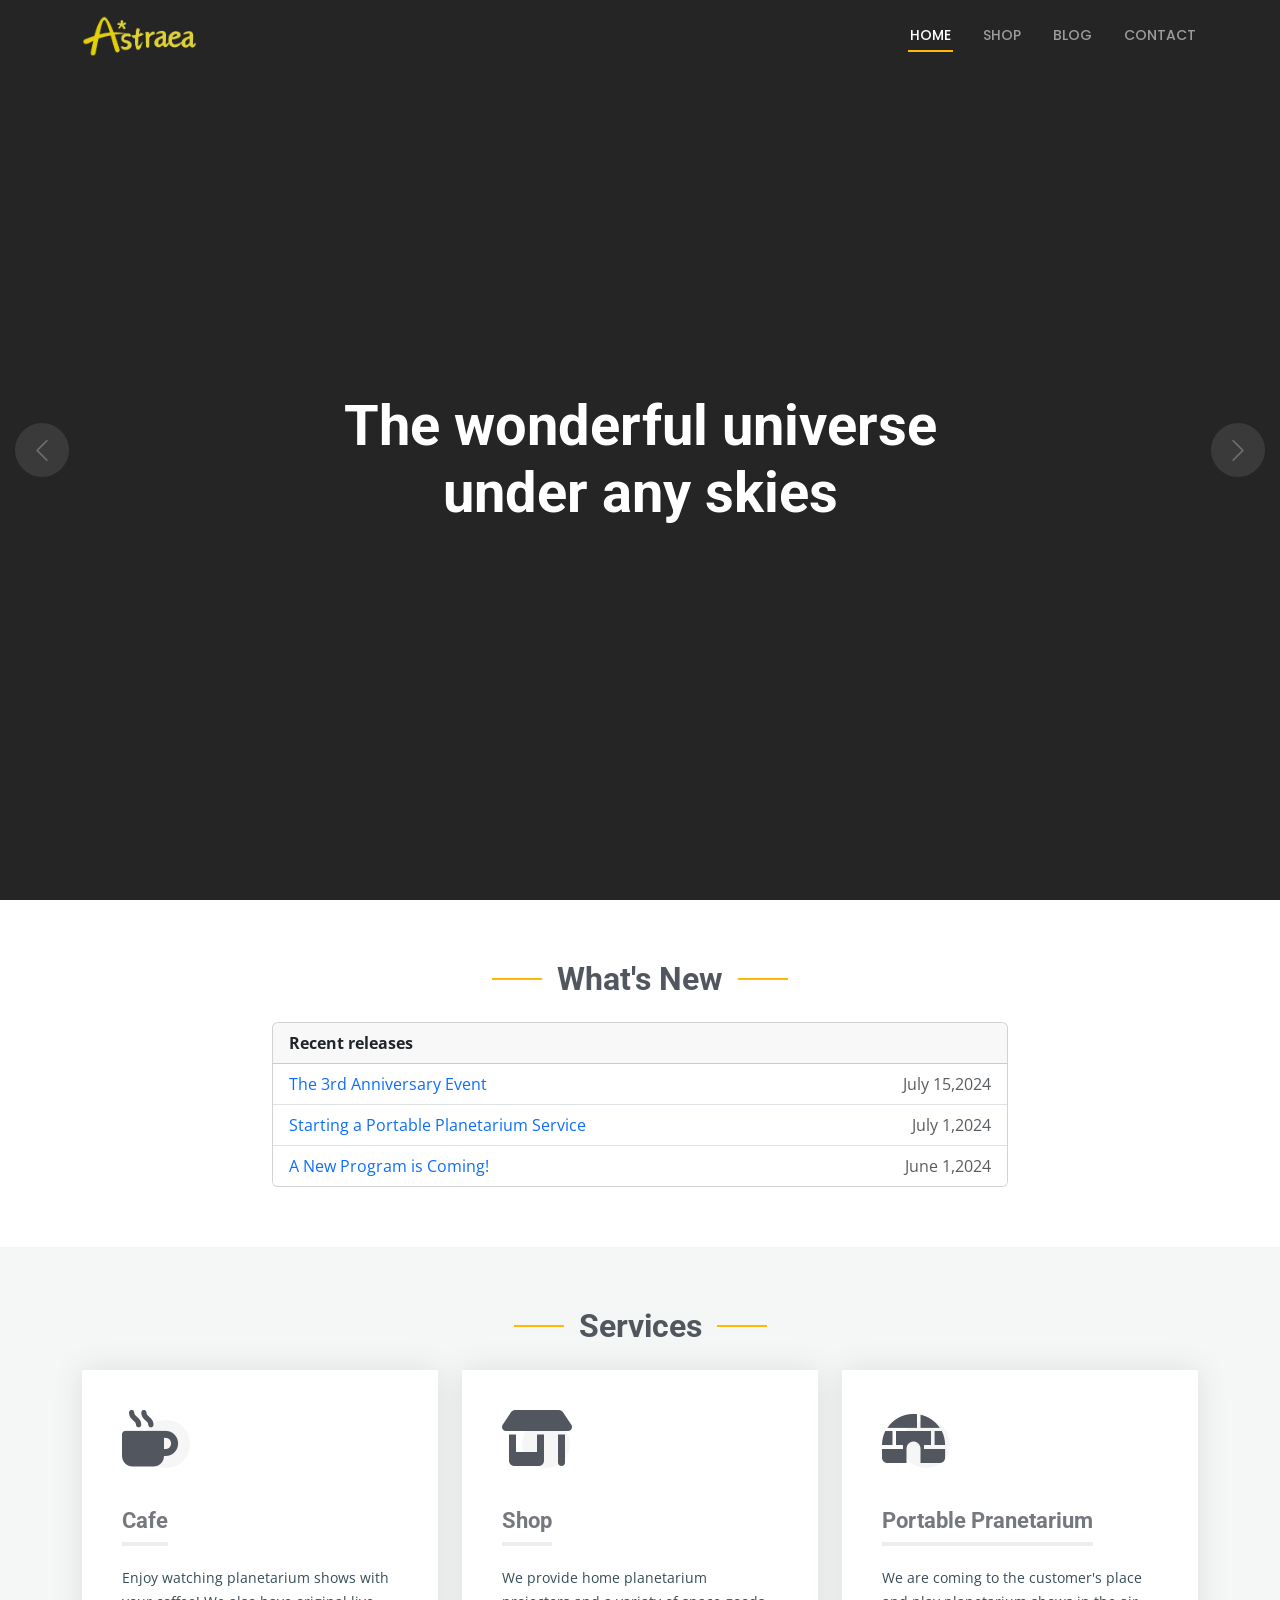
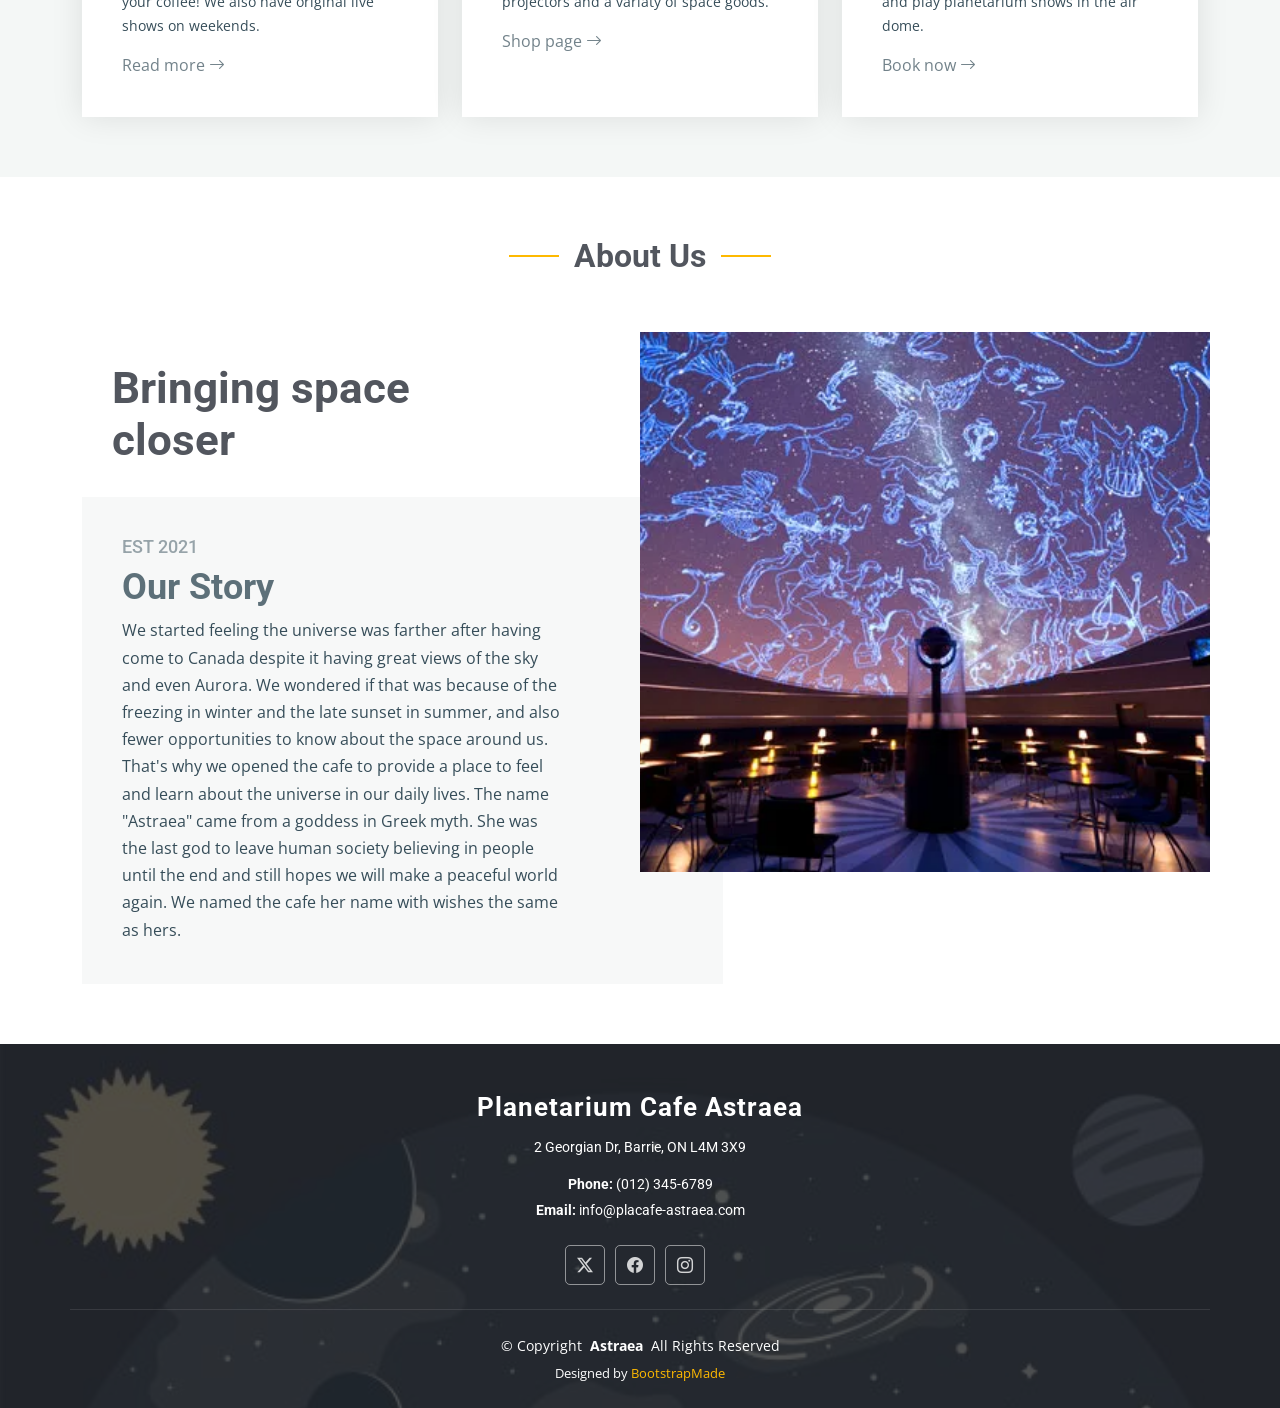
==== index.html @ d9f47e99 "changed file structure for blog details" ====
<!DOCTYPE html>
<html lang="en">

<head>
  <meta charset="utf-8">
  <meta content="width=device-width, initial-scale=1.0" name="viewport">
  <title>Index - UpConstruction Bootstrap Template</title>
  <meta content="Demo home page for Planetarium Cafe Astraea" name="description">
  <meta name="robots" content="noindex, nofollow">

  <!-- Favicons -->
  <link href="assets/img/favicon.png" rel="icon">
  <link href="assets/img/apple-touch-icon.png" rel="apple-touch-icon">

  <!-- Fonts -->
  <link href="https://fonts.googleapis.com" rel="preconnect">
  <link href="https://fonts.gstatic.com" rel="preconnect" crossorigin>
  <link
    href="https://fonts.googleapis.com/css2?family=Roboto:ital,wght@0,100;0,300;0,400;0,500;0,700;0,900;1,100;1,300;1,400;1,500;1,700;1,900&family=Open+Sans:ital,wght@0,300;0,400;0,500;0,600;0,700;0,800;1,300;1,400;1,500;1,600;1,700;1,800&family=Poppins:ital,wght@0,100;0,200;0,300;0,400;0,500;0,600;0,700;0,800;0,900;1,100;1,200;1,300;1,400;1,500;1,600;1,700;1,800;1,900&display=swap"
    rel="stylesheet">

  <!-- Vendor CSS Files -->
  <link href="assets/vendor/bootstrap/css/bootstrap.min.css" rel="stylesheet">
  <link href="assets/vendor/bootstrap-icons/bootstrap-icons.css" rel="stylesheet">
  <link href="assets/vendor/aos/aos.css" rel="stylesheet">
  <link href="assets/vendor/fontawesome-free/css/all.min.css" rel="stylesheet">
  <link href="assets/vendor/glightbox/css/glightbox.min.css" rel="stylesheet">
  <link href="assets/vendor/swiper/swiper-bundle.min.css" rel="stylesheet">

  <!-- Main CSS File -->
  <link href="assets/css/main.css" rel="stylesheet">

  <!-- =======================================================
  * Template Name: UpConstruction
  * Template URL: https://bootstrapmade.com/upconstruction-bootstrap-construction-website-template/
  * Updated: Jun 29 2024 with Bootstrap v5.3.3
  * Author: BootstrapMade.com
  * License: https://bootstrapmade.com/license/
  ======================================================== -->
</head>

<body class="index-page">

  <header id="header" class="header d-flex align-items-center fixed-top">
    <div class="container-fluid container-xl position-relative d-flex align-items-center justify-content-between">

      <a href="index.html" class="logo d-flex align-items-center">
        <img src="assets/img/logo-yellow.png" alt="logo">
      </a>

      <nav id="navmenu" class="navmenu">
        <ul>
          <li><a href="index.html" class="active">Home</a></li>
          <li><a href="shop.html">Shop</a></li>
          <li><a href="blog.html">Blog</a></li>
          <li><a href="contact.html">Contact</a></li>
        </ul>
        <i class="mobile-nav-toggle d-xl-none bi bi-list"></i>
      </nav>

    </div>
  </header>

  <main class="main">

    <!-- Hero Section -->
    <section id="hero" class="hero section dark-background">

      <div class="info d-flex align-items-center">
        <div class="container">
          <div class="row justify-content-center" data-aos="fade-up" data-aos-delay="100">
            <div class="col-lg-8 text-center">
              <h2>The wonderful universe under any skies</h2>
            </div>
          </div>
        </div>
      </div>

      <div id="hero-carousel" class="carousel slide" data-bs-ride="carousel" data-bs-interval="5000">

        <div class="carousel-item active">
          <video src="assets/img/hero-carousel/hero-aurora.mp4" autoplay muted loop>
        </div>

        <div class="carousel-item">
          <img src="assets/img/hero-carousel/hero-cafe.jpeg" alt="hero image cafe">
        </div>

        <div class="carousel-item">
          <img src="assets/img/hero-carousel/hero-food.jpg" alt="hero image food">
        </div>

        <a class="carousel-control-prev" href="#hero-carousel" role="button" data-bs-slide="prev">
          <span class="carousel-control-prev-icon bi bi-chevron-left" aria-hidden="true"></span>
        </a>

        <a class="carousel-control-next" href="#hero-carousel" role="button" data-bs-slide="next">
          <span class="carousel-control-next-icon bi bi-chevron-right" aria-hidden="true"></span>
        </a>

      </div>
    </section><!-- /Hero Section -->

    <!-- News Section -->
    <section class="news section">

      <!-- Section Title -->
      <div class="container section-title pb-3" data-aos="fade-up">
        <h2>What's New</h2>
      </div><!-- End Section Title -->

      <div class="container">
        <div class="row justify-content-center">
          <div class="col-lg-8" data-aos="fade-up" data-aos-delay="100">

            <div class="card">
              <div class="card-header fw-bold">
                Recent releases
              </div>
              <ul class="list-group list-group-flush">
                <li class="list-group-item d-flex justify-content-between"><a href="./blog/third-anniversary-event.html"
                    class="text-primary">The 3rd
                    Anniversary Event</a><span class="text-body-secondary">July 15,2024</span></li>
                <li class="list-group-item d-flex justify-content-between"><a href="#" class="text-primary">Starting a
                    Portable Planetarium Service</a><span class="text-body-secondary">July 1,2024</span>
                </li>
                <li class="list-group-item d-flex justify-content-between"><a href="#" class="text-primary">A New
                    Program is Coming!</a><span class="text-body-secondary">June 1,2024</span></li>
              </ul>
            </div>
          </div>
        </div>
      </div>
    </section><!-- /Constructions Section -->

    <!-- Services Section -->
    <section id="services" class="services section light-background">

      <!-- Section Title -->
      <div class="container section-title pb-3" data-aos="fade-up">
        <h2>Services</h2>
      </div><!-- End Section Title -->

      <div class="container">

        <div class="row gy-4">

          <div class="col-lg-4 col-md-6" data-aos="fade-up" data-aos-delay="100">
            <div class="service-item  position-relative">
              <div class="icon">
                <i class="fa-solid fa-mug-hot"></i>
              </div>
              <h3>Cafe</h3>
              <p>Enjoy watching planetarium shows with your coffee! We also have original live shows on weekends.</p>
              <a href="#" class="readmore stretched-link">Read more <i class="bi bi-arrow-right"></i></a>
            </div>
          </div><!-- End Service Item -->

          <div class="col-lg-4 col-md-6" data-aos="fade-up" data-aos-delay="200">
            <div class="service-item position-relative">
              <div class="icon">
                <i class="fa-solid fa-shop"></i>
              </div>
              <h3>Shop</h3>
              <p>We provide home planetarium projectors and a variaty of space goods.</p>
              <a href="shop.html" class="readmore stretched-link">Shop page <i class="bi bi-arrow-right"></i></a>
            </div>
          </div><!-- End Service Item -->

          <div class="col-lg-4 col-md-6" data-aos="fade-up" data-aos-delay="300">
            <div class="service-item position-relative">
              <div class="icon">
                <i class="fa-solid fa-igloo"></i>
              </div>
              <h3>Portable Pranetarium</h3>
              <p>We are coming to the customer's place and play planetarium shows in the air dome.</p>
              <a href="contact.html" class="readmore stretched-link">Book now <i class="bi bi-arrow-right"></i></a>
            </div>
          </div><!-- End Service Item -->
        </div>

      </div>

    </section><!-- /Services Section -->

    <!-- About Section -->
    <section id="about" class="about section">
      <!-- Section Title -->
      <div class="container section-title pb-5" data-aos="fade-up">
        <h2>About Us</h2>
      </div><!-- End Section Title -->

      <div class="container">
        <div class="row position-relative">

          <div class="col-lg-6 about-img" data-aos="zoom-out" data-aos-delay="200"><img src="assets/img/about.png">
          </div>

          <div class="col-lg-7" data-aos="fade-up" data-aos-delay="100">
            <h2 class="inner-title ml-2">Bringing space closer</h2>
            <div class="our-story">
              <h4>Est 2021</h4>
              <h3>Our Story</h3>
              <p>We started feeling the universe was farther after having come to Canada despite it having great views
                of the sky and even Aurora. We wondered if that was because of the freezing in winter and the late
                sunset in summer, and also fewer opportunities to know about the space around us. That's why we opened
                the cafe to provide a place to feel and learn about the universe in our daily lives. The name "Astraea"
                came from a goddess in Greek myth. She was the last god to leave human society believing in people until
                the end and still hopes we will make a peaceful world again. We named the cafe her name with wishes the
                same as hers.</p>
            </div>
          </div>
        </div>
      </div>
    </section><!-- /About Section -->
  </main>

  <footer id="footer" class="footer dark-background">

    <div class="container footer-top">
      <div class="gy-4">
        <div class="text-center footer-about">
          <a href="index.html" class="logo">
            <span class="sitename">Planetarium Cafe Astraea</span>
          </a>
          <div class="footer-contact pt-3">
            <p>2 Georgian Dr, Barrie, ON L4M 3X9</p>
            <p class="mt-3"><strong>Phone:</strong> <span>(012) 345-6789</span></p>
            <p><strong>Email:</strong> <span>info@placafe-astraea.com</span></p>
          </div>
          <div class="social-links d-flex justify-content-center mt-4">
            <a href="https://x.com/#" target="_blank"><i class="bi bi-twitter-x"></i></a>
            <a href="https://www.facebook.com/#" target="_blank"><i class="bi bi-facebook"></i></a>
            <a href="https://www.instagram.com//#" target="_blank"><i class="bi bi-instagram"></i></a>
          </div>
        </div>
      </div>
    </div>

    <div class="container copyright text-center mt-4">
      <p>© <span>Copyright</span> <strong class="px-1 sitename">Astraea</strong> <span>All Rights Reserved</span>
      </p>
      <div class="credits">
        <!-- All the links in the footer should remain intact. -->
        <!-- You can delete the links only if you've purchased the pro version. -->
        <!-- Licensing information: https://bootstrapmade.com/license/ -->
        <!-- Purchase the pro version with working PHP/AJAX contact form: [buy-url] -->
        Designed by <a href="https://bootstrapmade.com/">BootstrapMade</a>
      </div>
    </div>

  </footer>

  <!-- Scroll Top -->
  <a href="#" id="scroll-top" class="scroll-top d-flex align-items-center justify-content-center"><i
      class="bi bi-arrow-up-short"></i></a>

  <!-- Preloader -->
  <div id="preloader"></div>

  <!-- Vendor JS Files -->
  <script src="assets/vendor/bootstrap/js/bootstrap.bundle.min.js"></script>
  <script src="assets/vendor/php-email-form/validate.js"></script>
  <script src="assets/vendor/aos/aos.js"></script>
  <script src="assets/vendor/glightbox/js/glightbox.min.js"></script>
  <script src="assets/vendor/imagesloaded/imagesloaded.pkgd.min.js"></script>
  <script src="assets/vendor/isotope-layout/isotope.pkgd.min.js"></script>
  <script src="assets/vendor/swiper/swiper-bundle.min.js"></script>
  <script src="assets/vendor/purecounter/purecounter_vanilla.js"></script>

  <!-- Main JS File -->
  <script src="assets/js/main.js"></script>

</body>

</html>
---- assets/css/main.css ----
/**
* Template Name: UpConstruction
* Template URL: https://bootstrapmade.com/upconstruction-bootstrap-construction-website-template/
* Updated: Jun 29 2024 with Bootstrap v5.3.3
* Author: BootstrapMade.com
* License: https://bootstrapmade.com/license/
*/

/*--------------------------------------------------------------
# Font & Color Variables
# Help: https://bootstrapmade.com/color-system/
--------------------------------------------------------------*/
/* Fonts */
:root {
  --default-font: "Open Sans", system-ui, -apple-system, "Segoe UI", Roboto, "Helvetica Neue", Arial, "Noto Sans", "Liberation Sans", sans-serif, "Apple Color Emoji", "Segoe UI Emoji", "Segoe UI Symbol", "Noto Color Emoji";
  --heading-font: "Roboto", sans-serif;
  --nav-font: "Poppins", sans-serif;
}

/* Global Colors - The following color variables are used throughout the website. Updating them here will change the color scheme of the entire website */
:root {
  /* --background-color: #ffffff; */
  /* Background color for the entire website, including individual sections */
  --default-color: #364d59;
  /* Default color used for the majority of the text content across the entire website */
  --heading-color: #52565e;
  /* Color for headings, subheadings and title throughout the website */
  --accent-color: #feb900;
  /* Accent color that represents your brand on the website. It's used for buttons, links, and other elements that need to stand out */
  --surface-color: #ffffff;
  /* The surface color is used as a background of boxed elements within sections, such as cards, icon boxes, or other elements that require a visual separation from the global background. */
  --contrast-color: #ffffff;
  /* Contrast color for text, ensuring readability against backgrounds of accent, heading, or default colors. */
}

/* Nav Menu Colors - The following color variables are used specifically for the navigation menu. They are separate from the global colors to allow for more customization options */
:root {
  --nav-color: rgba(255, 255, 255, 0.55);
  /* The default color of the main navmenu links */
  --nav-hover-color: #ffffff;
  /* Applied to main navmenu links when they are hovered over or active */
  --nav-mobile-background-color: #ffffff;
  /* Used as the background color for mobile navigation menu */
  --nav-dropdown-background-color: #ffffff;
  /* Used as the background color for dropdown items that appear when hovering over primary navigation items */
  --nav-dropdown-color: #212529;
  /* Used for navigation links of the dropdown items in the navigation menu. */
  --nav-dropdown-hover-color: #feb900;
  /* Similar to --nav-hover-color, this color is applied to dropdown navigation links when they are hovered over. */
}

/* Color Presets - These classes override global colors when applied to any section or element, providing reuse of the sam color scheme. */

.light-background {
  --background-color: #f4f7f6;
  --surface-color: #ffffff;
}

.dark-background {
  --background-color: #252525;
  /* --background-color: #060606; */
  --default-color: #ffffff;
  --heading-color: #ffffff;
  --surface-color: #252525;
  --contrast-color: #ffffff;
}

/* Smooth scroll */
:root {
  scroll-behavior: smooth;
}

/*--------------------------------------------------------------
# General Styling & Shared Classes
--------------------------------------------------------------*/
body {
  color: var(--default-color);
  background-color: var(--background-color);
  font-family: var(--default-font);
}

a {
  color: var(--accent-color);
  text-decoration: none;
  transition: 0.3s;
}

a:hover {
  color: color-mix(in srgb, var(--accent-color), transparent 25%);
}

h1,
h2,
h3,
h4,
h5,
h6 {
  color: var(--heading-color);
  font-family: var(--heading-font);
}

/* PHP Email Form Messages
------------------------------*/
.php-email-form .error-message {
  display: none;
  background: #df1529;
  color: #ffffff;
  text-align: left;
  padding: 15px;
  margin-bottom: 24px;
  font-weight: 600;
}

.php-email-form .sent-message {
  display: none;
  color: #ffffff;
  background: #059652;
  text-align: center;
  padding: 15px;
  margin-bottom: 24px;
  font-weight: 600;
}

.php-email-form .loading {
  display: none;
  background: var(--surface-color);
  text-align: center;
  padding: 15px;
  margin-bottom: 24px;
}

.php-email-form .loading:before {
  content: "";
  display: inline-block;
  border-radius: 50%;
  width: 24px;
  height: 24px;
  margin: 0 10px -6px 0;
  border: 3px solid var(--accent-color);
  border-top-color: var(--surface-color);
  animation: php-email-form-loading 1s linear infinite;
}

@keyframes php-email-form-loading {
  0% {
    transform: rotate(0deg);
  }

  100% {
    transform: rotate(360deg);
  }
}

/*--------------------------------------------------------------
# Global Header
--------------------------------------------------------------*/
.header {
  --background-color: rgba(255, 255, 255, 0);
  --default-color: #ffffff;
  --heading-color: #ffffff;
  color: var(--default-color);
  background-color: var(--background-color);
  padding: 10px 0;
  transition: all 0.5s;
  z-index: 997;
}

.header .logo img {
  max-height: 42px;
  margin-right: 8px;
}

.scrolled .header {
  box-shadow: 0px 0 18px rgba(0, 0, 0, 0.1);
}

/* Global Header on Scroll
------------------------------*/
.scrolled .header .logo {}

.scrolled .header {
  --background-color: rgba(255, 255, 255, 0.95);
  --heading-color: #3c3c3c;
  --nav-color: #3c3c3c;
  --nav-hover-color: #3c3c3c;
}
/*--------------------------------------------------------------
# Navigation Menu
--------------------------------------------------------------*/
/* Desktop Navigation */
@media (min-width: 1200px) {
  .navmenu {
    padding: 0;
  }

  .navmenu ul {
    margin: 0;
    padding: 0;
    display: flex;
    list-style: none;
    align-items: center;
  }

  .navmenu li {
    position: relative;
  }

  .navmenu>ul>li {
    white-space: nowrap;
    padding: 15px 14px;
  }

  .navmenu>ul>li:last-child {
    padding-right: 0;
  }

  .navmenu a,
  .navmenu a:focus {
    color: var(--nav-color);
    font-size: 14px;
    padding: 0 2px;
    font-family: var(--nav-font);
    font-weight: 500;
    display: flex;
    align-items: center;
    justify-content: space-between;
    white-space: nowrap;
    transition: 0.3s;
    position: relative;
    text-transform: uppercase;
  }

  .navmenu a i,
  .navmenu a:focus i {
    font-size: 12px;
    line-height: 0;
    margin-left: 5px;
    transition: 0.3s;
  }

  .navmenu>ul>li>a:before {
    content: "";
    position: absolute;
    height: 2px;
    bottom: -6px;
    left: 0;
    background-color: var(--accent-color);
    visibility: hidden;
    width: 0px;
    transition: all 0.3s ease-in-out 0s;
  }

  .navmenu a:hover:before,
  .navmenu li:hover>a:before,
  .navmenu .active:before {
    visibility: visible;
    width: 100%;
  }

  .navmenu li:hover>a,
  .navmenu .active,
  .navmenu .active:focus {
    color: var(--nav-hover-color);
  }

  /* .navmenu .dropdown ul {
    margin: 0;
    padding: 10px 0;
    background: var(--nav-dropdown-background-color);
    display: block;
    position: absolute;
    visibility: hidden;
    left: 14px;
    top: 130%;
    opacity: 0;
    transition: 0.3s;
    border-radius: 4px;
    z-index: 99;
    box-shadow: 0px 0px 30px rgba(0, 0, 0, 0.1);
  }

  .navmenu .dropdown ul li {
    min-width: 200px;
  }

  .navmenu .dropdown ul a {
    padding: 10px 20px;
    font-size: 15px;
    text-transform: none;
    font-weight: 400;
    color: var(--nav-dropdown-color);
  }

  .navmenu .dropdown ul a i {
    font-size: 12px;
  }

  .navmenu .dropdown ul a:hover,
  .navmenu .dropdown ul .active:hover,
  .navmenu .dropdown ul li:hover>a {
    color: var(--nav-dropdown-hover-color);
  }

  .navmenu .dropdown:hover>ul {
    opacity: 1;
    top: 100%;
    visibility: visible;
  }

  .navmenu .dropdown .dropdown ul {
    top: 0;
    left: -90%;
    visibility: hidden;
  }

  .navmenu .dropdown .dropdown:hover>ul {
    opacity: 1;
    top: 0;
    left: -100%;
    visibility: visible;
  } */
}

/* Mobile Navigation */
@media (max-width: 1199px) {
  .mobile-nav-toggle {
    color: var(--nav-color);
    font-size: 28px;
    line-height: 0;
    margin-right: 10px;
    cursor: pointer;
    transition: color 0.3s;
  }

  .navmenu {
    padding: 0;
    z-index: 9997;
  }

  .navmenu ul {
    display: none;
    position: absolute;
    inset: 60px 20px 20px 20px;
    padding: 10px 0;
    margin: 0;
    border-radius: 6px;
    background-color: var(--nav-mobile-background-color);
    border: 1px solid color-mix(in srgb, var(--default-color), transparent 90%);
    box-shadow: none;
    overflow-y: auto;
    transition: 0.3s;
    z-index: 9998;
  }

  .navmenu a,
  .navmenu a:focus {
    color: var(--nav-dropdown-color);
    padding: 10px 20px;
    font-family: var(--nav-font);
    font-size: 17px;
    font-weight: 500;
    display: flex;
    align-items: center;
    justify-content: space-between;
    white-space: nowrap;
    transition: 0.3s;
  }

  .navmenu a i,
  .navmenu a:focus i {
    font-size: 12px;
    line-height: 0;
    margin-left: 5px;
    width: 30px;
    height: 30px;
    display: flex;
    align-items: center;
    justify-content: center;
    border-radius: 50%;
    transition: 0.3s;
    background-color: color-mix(in srgb, var(--accent-color), transparent 90%);
  }

  .navmenu a i:hover,
  .navmenu a:focus i:hover {
    background-color: var(--accent-color);
    color: var(--contrast-color);
  }

  .navmenu a:hover,
  .navmenu .active,
  .navmenu .active:focus {
    color: var(--nav-dropdown-hover-color);
  }

  .navmenu .active i,
  .navmenu .active:focus i {
    background-color: var(--accent-color);
    color: var(--contrast-color);
    transform: rotate(180deg);
  }

  /* .navmenu .dropdown ul {
    position: static;
    display: none;
    z-index: 99;
    padding: 10px 0;
    margin: 10px 20px;
    background-color: var(--nav-dropdown-background-color);
    transition: all 0.5s ease-in-out;
  }

  .navmenu .dropdown ul ul {
    background-color: rgba(33, 37, 41, 0.1);
  }

  .navmenu .dropdown>.dropdown-active {
    display: block;
    background-color: rgba(33, 37, 41, 0.03);
  } */

  .mobile-nav-active {
    overflow: hidden;
  }

  .mobile-nav-active .mobile-nav-toggle {
    color: #fff;
    position: absolute;
    font-size: 32px;
    top: 15px;
    right: 15px;
    margin-right: 0;
    z-index: 9999;
  }

  .mobile-nav-active .navmenu {
    position: fixed;
    overflow: hidden;
    inset: 0;
    background: rgba(33, 37, 41, 0.8);
    transition: 0.3s;
  }

  .mobile-nav-active .navmenu>ul {
    display: block;
  }
}

/*--------------------------------------------------------------
# Global Footer
--------------------------------------------------------------*/
.footer {
  color: var(--default-color);
  background-color: var(--background-color);
  background: url("../img/footer-bg.jpg") top center no-repeat;
  background-size: cover;
  font-size: 14px;
  position: relative;
}

.footer .container {
  position: relative;
}

.footer:before {
  content: "";
  background: color-mix(in srgb, var(--background-color), transparent 20%);
  position: absolute;
  inset: 0;
}

.footer .footer-top {
  padding-top: 50px;
}

.footer .footer-about .logo {
  line-height: 1;
  margin-bottom: 25px;
}

.footer .footer-about .logo img {
  max-height: 40px;
  margin-right: 6px;
}

.footer .footer-about .logo span {
  color: var(--heading-color);
  font-family: var(--heading-font);
  font-size: 26px;
  font-weight: 700;
  letter-spacing: 1px;
}

.footer .footer-about p {
  font-size: 14px;
  font-family: var(--heading-font);
}

.footer .social-links a {
  display: flex;
  align-items: center;
  justify-content: center;
  width: 40px;
  height: 40px;
  border-radius: 5px;
  border: 1px solid color-mix(in srgb, var(--default-color), transparent 50%);
  font-size: 16px;
  color: color-mix(in srgb, var(--default-color), transparent 20%);
  margin-right: 10px;
  transition: 0.3s;
}

.footer .social-links a:hover {
  color: var(--accent-color);
  border-color: var(--accent-color);
}

.footer h4 {
  font-size: 16px;
  font-weight: bold;
  position: relative;
  padding-bottom: 12px;
}

.footer .footer-links {
  margin-bottom: 30px;
}

.footer .footer-links ul {
  list-style: none;
  padding: 0;
  margin: 0;
}

.footer .footer-links ul i {
  padding-right: 2px;
  font-size: 12px;
  line-height: 0;
}

.footer .footer-links ul li {
  padding: 10px 0;
  display: flex;
  align-items: center;
}

.footer .footer-links ul li:first-child {
  padding-top: 0;
}

.footer .footer-links ul a {
  color: color-mix(in srgb, var(--default-color), transparent 30%);
  display: inline-block;
  line-height: 1;
}

.footer .footer-links ul a:hover {
  color: var(--accent-color);
}

.footer .footer-contact p {
  margin-bottom: 5px;
}

.footer .copyright {
  padding-top: 25px;
  padding-bottom: 25px;
  border-top: 1px solid color-mix(in srgb, var(--default-color), transparent 90%);
}

.footer .copyright p {
  margin-bottom: 0;
}

.footer .credits {
  margin-top: 8px;
  font-size: 13px;
}

/*--------------------------------------------------------------
# Preloader
--------------------------------------------------------------*/
#preloader {
  position: fixed;
  inset: 0;
  z-index: 999999;
  overflow: hidden;
  background: var(--background-color);
  transition: all 0.6s ease-out;
}

#preloader:before {
  content: "";
  position: fixed;
  top: calc(50% - 30px);
  left: calc(50% - 30px);
  border: 6px solid #ffffff;
  border-color: var(--accent-color) transparent var(--accent-color) transparent;
  border-radius: 50%;
  width: 60px;
  height: 60px;
  animation: animate-preloader 1.5s linear infinite;
}

@keyframes animate-preloader {
  0% {
    transform: rotate(0deg);
  }

  100% {
    transform: rotate(360deg);
  }
}

/*--------------------------------------------------------------
# Scroll Top Button
--------------------------------------------------------------*/
.scroll-top {
  position: fixed;
  visibility: hidden;
  opacity: 0;
  right: 15px;
  bottom: 15px;
  z-index: 99999;
  background-color: var(--accent-color);
  width: 40px;
  height: 40px;
  border-radius: 4px;
  transition: all 0.4s;
}

.scroll-top i {
  font-size: 24px;
  color: var(--default-color);
  line-height: 0;
}

.scroll-top:hover {
  background-color: color-mix(in srgb, var(--accent-color), transparent 20%);
  color: var(--contrast-color);
}

.scroll-top.active {
  visibility: visible;
  opacity: 1;
}

/*--------------------------------------------------------------
# Disable aos animation delay on mobile devices
--------------------------------------------------------------*/
@media screen and (max-width: 768px) {
  [data-aos-delay] {
    transition-delay: 0 !important;
  }
}

/*--------------------------------------------------------------
# Global Page Titles & Breadcrumbs
--------------------------------------------------------------*/
.page-title {
  background-image: url(../img/page-title.jpeg);
  background-size: cover;
  background-position: center;
  background-repeat: no-repeat;
  padding: 130px 0 100px 0;
  text-align: center;
  position: relative;
  opacity: .9;
}

.page-title:before {
  content: "";
  background-color: color-mix(in srgb, var(--background-color), transparent 40%);
  position: absolute;
  inset: 0;
}

.page-title h1 {
  color: #fff;
  font-size: 56px;
  font-weight: 500;
  margin-bottom: 10px;
}

.page-title .breadcrumbs ol {
  display: flex;
  flex-wrap: wrap;
  list-style: none;
  justify-content: center;
  padding: 0;
  margin: 0;
  font-size: 16px;
  font-weight: 500;
}

.page-title .breadcrumbs ol li+li {
  padding-left: 10px;
}

.page-title .breadcrumbs ol li+li::before {
  content: "/";
  display: inline-block;
  padding-right: 10px;
  color: color-mix(in srgb, var(--default-color), transparent 20%);
}

/*--------------------------------------------------------------
# Global Sections
--------------------------------------------------------------*/
section,
.section {
  color: var(--default-color);
  background-color: var(--background-color);
  padding: 60px 0;
  scroll-margin-top: 92px;
  overflow: clip;
}

@media (max-width: 1199px) {

  section,
  .section {
    scroll-margin-top: 76px;
  }
}

/*--------------------------------------------------------------
# Global Section Titles
--------------------------------------------------------------*/
.section-title {
  text-align: center;
  padding-bottom: 60px;
  position: relative;
}

.section-title h2 {
  font-size: 32px;
  font-weight: 700;
  position: relative;
}

.section-title h2:before,
.section-title h2:after {
  content: "";
  width: 50px;
  height: 2px;
  background: var(--accent-color);
  display: inline-block;
}

.section-title h2:before {
  margin: 0 15px 10px 0;
}

.section-title h2:after {
  margin: 0 0 10px 15px;
}

.section-title p {
  margin-bottom: 0;
}

/*--------------------------------------------------------------
# Hero Section
--------------------------------------------------------------*/
.hero {
  width: 100%;
  min-height: 100vh;
  position: relative;
  padding: 0;
  display: flex;
  align-items: center;
  justify-content: center;
  overflow: hidden;
}

.hero .info {
  position: relative;
  inset: 0;
  z-index: 3;
  padding: 140px 0 60px 0;
}

@media (max-width: 768px),
(max-height: 480px) {
  .hero .info {
    padding: 100px 50px 60px 50px;
  }
}

.hero .info h2 {
  margin-bottom: 30px;
  padding-bottom: 30px;
  font-size: 56px;
  font-weight: 700;
  position: relative;
}

/* .hero .info h2:after {
  content: "";
  position: absolute;
  display: block;
  width: 80px;
  height: 4px;
  background: var(--accent-color);
  left: 0;
  right: 0;
  bottom: 0;
  margin: auto;
} */

@media (max-width: 768px) {
  .hero .info h2 {
    font-size: 36px;
  }
}

.hero .info p {
  color: color-mix(in srgb, var(--default-color), transparent 20%);
  font-size: 18px;
}

.hero .info .btn-get-started {
  color: var(--contrast-color);
  font-family: var(--heading-font);
  font-weight: 500;
  font-size: 16px;
  letter-spacing: 1px;
  display: inline-block;
  padding: 12px 40px;
  border-radius: 50px;
  transition: 0.5s;
  margin: 10px;
  border: 2px solid var(--accent-color);
}

.hero .info .btn-get-started:hover {
  background: var(--accent-color);
}

.hero .carousel {
  inset: 0;
  position: absolute;
  overflow: hidden;
}

.hero .carousel-item {
  position: absolute;
  inset: 0;
  background-size: cover;
  background-position: center;
  background-repeat: no-repeat;
  overflow: hidden;
  transition-duration: 0.4s;
}

.hero .carousel-item img {
  position: absolute;
  inset: 0;
  display: block;
  width: 100%;
  height: 100%;
  object-fit: cover;
  z-index: 1;
}

.hero .carousel-item video {
  position: absolute;
  inset: 0;
  display: block;
  top: 50%;
  left: 50%;
  transform: translateX(-50%) translateY(-50%);
  min-width: 100%;
  min-height: 100%;
  z-index: 1;
}
.hero .carousel-item::before {
  content: "";
  background-color: color-mix(in srgb, var(--background-color), transparent 30%);
  position: absolute;
  inset: 0;
  z-index: 2;
}

.hero .carousel-control-prev {
  justify-content: start;
}

@media (min-width: 640px) {
  .hero .carousel-control-prev {
    padding-left: 15px;
  }
}

.hero .carousel-control-next {
  justify-content: end;
}

@media (min-width: 640px) {
  .hero .carousel-control-next {
    padding-right: 15px;
  }
}

.hero .carousel-control-next-icon,
.hero .carousel-control-prev-icon {
  background: none;
  font-size: 26px;
  line-height: 0;
  background: color-mix(in srgb, var(--default-color), transparent 80%);
  color: color-mix(in srgb, var(--default-color), transparent 40%);
  border-radius: 50px;
  width: 54px;
  height: 54px;
  display: flex;
  align-items: center;
  justify-content: center;
}

.hero .carousel-control-prev,
.hero .carousel-control-next {
  z-index: 3;
  transition: 0.3s;
}

.hero .carousel-control-prev:focus,
.hero .carousel-control-next:focus {
  opacity: 0.5;
}

.hero .carousel-control-prev:hover,
.hero .carousel-control-next:hover {
  opacity: 0.9;
}

/*--------------------------------------------------------------
# Get Started Section
--------------------------------------------------------------*/
.get-started .content {
  padding: 30px 0;
}

.get-started .content h3 {
  font-size: 36px;
  font-weight: 600;
  margin-bottom: 25px;
  padding-bottom: 25px;
  position: relative;
}

.get-started .content h3:after {
  content: "";
  position: absolute;
  display: block;
  width: 60px;
  height: 4px;
  background: var(--accent-color);
  left: 0;
  bottom: 0;
}

.get-started .content p {
  font-size: 14px;
}

.get-started .php-email-form {
  background: color-mix(in srgb, var(--default-color), transparent 97%);
  padding: 30px;
  height: 100%;
}

@media (max-width: 575px) {
  .get-started .php-email-form {
    padding: 20px;
  }
}

.get-started .php-email-form h3 {
  font-size: 14px;
  font-weight: 700;
  text-transform: uppercase;
  letter-spacing: 1px;
}

.get-started .php-email-form p {
  font-size: 14px;
  margin-bottom: 20px;
}

.get-started .php-email-form input[type=text],
.get-started .php-email-form input[type=email],
.get-started .php-email-form textarea {
  font-size: 14px;
  padding: 10px 15px;
  box-shadow: none;
  border-radius: 0;
  color: var(--default-color);
  background-color: color-mix(in srgb, var(--background-color), transparent 20%);
  border-color: color-mix(in srgb, var(--default-color), transparent 80%);
}

.get-started .php-email-form input[type=text]:focus,
.get-started .php-email-form input[type=email]:focus,
.get-started .php-email-form textarea:focus {
  border-color: var(--accent-color);
}

.get-started .php-email-form input[type=text]::placeholder,
.get-started .php-email-form input[type=email]::placeholder,
.get-started .php-email-form textarea::placeholder {
  color: color-mix(in srgb, var(--default-color), transparent 70%);
}

.get-started .php-email-form button[type=submit] {
  color: var(--contrast-color);
  background: var(--accent-color);
  border: 0;
  padding: 10px 30px;
  transition: 0.4s;
  border-radius: 4px;
}

.get-started .php-email-form button[type=submit]:hover {
  background: color-mix(in srgb, var(--accent-color), transparent 20%);
}

/*--------------------------------------------------------------
# What's new Section
--------------------------------------------------------------*/
.news .card li a:hover {
  text-decoration: underline;
}
/* .constructions .card-item {
  background-color: var(--surface-color);
  border: 1px solid color-mix(in srgb, var(--default-color), transparent 85%);
  position: relative;
  border-radius: 0;
}

.constructions .card-item .card-bg {
  min-height: 300px;
  position: relative;
}

.constructions .card-item .card-bg img {
  position: absolute;
  inset: 0;
  display: block;
  width: 100%;
  height: 100%;
  object-fit: cover;
  object-position: center;
  z-index: 1;
}

.constructions .card-item .card-body {
  padding: 30px;
}

.constructions .card-item h4 {
  font-weight: 700;
  font-size: 20px;
  margin-bottom: 15px;
}

.constructions .card-item p {
  color: color-mix(in srgb, var(--default-color), transparent 40%);
  margin: 0;
} */

/*--------------------------------------------------------------
# Services Section
--------------------------------------------------------------*/
.services .service-item {
  background-color: var(--surface-color);
  padding: 40px;
  box-shadow: 0px 0 30px rgba(0, 0, 0, 0.1);
  height: 100%;
}

.services .service-item .icon {
  width: 48px;
  height: 48px;
  position: relative;
  margin-bottom: 50px;
}

.services .service-item .icon i {
  color: var(--heading-color);
  font-size: 56px;
  transition: ease-in-out 0.3s;
  z-index: 2;
  position: relative;
}

.services .service-item .icon:before {
  position: absolute;
  content: "";
  height: 100%;
  width: 100%;
  background: color-mix(in srgb, var(--heading-color), transparent 95%);
  border-radius: 50px;
  z-index: 1;
  top: 10px;
  right: -20px;
  transition: 0.3s;
}

.services .service-item h3 {
  color: color-mix(in srgb, var(--heading-color), transparent 20%);
  font-weight: 700;
  margin: 0 0 20px 0;
  padding-bottom: 8px;
  font-size: 22px;
  position: relative;
  display: inline-block;
  border-bottom: 4px solid color-mix(in srgb, var(--heading-color), transparent 90%);
  transition: 0.3s;
}

.services .service-item p {
  line-height: 24px;
  font-size: 14px;
  margin-bottom: 0;
}

.services .service-item .readmore {
  margin-top: 15px;
  display: inline-block;
  color: color-mix(in srgb, var(--default-color), transparent 30%);
}

.services .service-item:hover .icon i {
  color: var(--heading-color);
}

.services .service-item:hover .icon:before {
  background: var(--accent-color);
}

.services .service-item:hover h3 {
  border-color: var(--accent-color);
  color: var(--heading-color);
}

.services .service-item:hover .readmore {
  color: var(--accent-color);
}

/*--------------------------------------------------------------
# Alt Services Section
--------------------------------------------------------------*/
.alt-services .features-image {
  position: relative;
  min-height: 400px;
}

.alt-services .features-image img {
  position: absolute;
  inset: 0;
  display: block;
  width: 100%;
  height: 100%;
  object-fit: cover;
  z-index: 1;
}

.alt-services h3 {
  font-size: 28px;
  font-weight: 700;
  margin-bottom: 20px;
  padding-bottom: 20px;
  position: relative;
}

.alt-services h3:after {
  content: "";
  background: var(--accent-color);
  position: absolute;
  display: block;
  width: 50px;
  height: 3px;
  left: 0;
  bottom: 0;
}

.alt-services .icon-box {
  margin-top: 50px;
}

.alt-services .icon-box i {
  color: var(--accent-color);
  background-color: var(--surface-color);
  display: flex;
  align-items: center;
  justify-content: center;
  margin-right: 25px;
  font-size: 28px;
  width: 56px;
  height: 56px;
  border-radius: 4px;
  line-height: 0;
  box-shadow: 0px 2px 30px rgba(0, 0, 0, 0.1);
  transition: 0.3s;
}

.alt-services .icon-box:hover i {
  background-color: var(--accent-color);
  color: var(--contrast-color);
}

.alt-services .icon-box h4 {
  font-weight: 700;
  margin-bottom: 10px;
  font-size: 18px;
}

.alt-services .icon-box h4 a {
  color: var(--heading-color);
  transition: 0.3s;
}

.alt-services .icon-box h4 a:hover {
  color: var(--accent-color);
}

.alt-services .icon-box p {
  line-height: 24px;
  font-size: 14px;
  margin-bottom: 0;
}

/*--------------------------------------------------------------
# Features Section
--------------------------------------------------------------*/
.features .nav-tabs {
  border: 0;
}

.features .nav-link {
  color: var(--heading-color);
  padding: 15px 0;
  transition: 0.3s;
  border-radius: 0;
  display: flex;
  align-items: center;
  justify-content: center;
  cursor: pointer;
  height: 100%;
  border: 0;
  border-bottom: 4px solid color-mix(in srgb, var(--default-color), transparent 90%);
}

.features .nav-link i {
  padding-right: 15px;
  font-size: 48px;
}

.features .nav-link h4 {
  font-size: 18px;
  font-weight: 600;
  margin: 0;
}

@media (max-width: 575px) {
  .features .nav-link h4 {
    font-size: 16px;
  }
}

.features .nav-link:hover {
  color: var(--accent-color);
  border-color: color-mix(in srgb, var(--default-color), transparent 80%);
}

.features .nav-link.active {
  background-color: var(--background-color);
  color: var(--accent-color);
  border-color: var(--accent-color);
}

.features .tab-content {
  margin-top: 30px;
}

.features .tab-pane h3 {
  color: var(--heading-color);
  font-weight: 700;
  font-size: 32px;
  position: relative;
  margin-bottom: 20px;
  padding-bottom: 20px;
}

.features .tab-pane h3:after {
  content: "";
  position: absolute;
  display: block;
  width: 60px;
  height: 3px;
  background: var(--accent-color);
  left: 0;
  bottom: 0;
}

.features .tab-pane ul {
  list-style: none;
  padding: 0;
}

.features .tab-pane ul li {
  padding-top: 10px;
}

.features .tab-pane ul i {
  font-size: 20px;
  padding-right: 4px;
  color: var(--accent-color);
}

.features .tab-pane p:last-child {
  margin-bottom: 0;
}

/*--------------------------------------------------------------
# products Section
--------------------------------------------------------------*/
.products .portfolio-filters {
  padding: 0;
  margin: 0 auto 20px auto;
  list-style: none;
  text-align: center;
}

.products .portfolio-filters li {
  cursor: pointer;
  display: inline-block;
  padding: 0;
  font-size: 18px;
  font-weight: 500;
  margin: 0 10px;
  line-height: 1;
  margin-bottom: 5px;
  transition: all 0.3s ease-in-out;
}

.products .portfolio-filters li:hover,
.products .portfolio-filters li.filter-active {
  color: var(--accent-color);
}

.products .portfolio-filters li:first-child {
  margin-left: 0;
}

.products .portfolio-filters li:last-child {
  margin-right: 0;
}

@media (max-width: 575px) {
  .products .portfolio-filters li {
    font-size: 14px;
    margin: 0 5px;
  }
}

.products .portfolio-content {
  position: relative;
  overflow: hidden;
}

.products .portfolio-content img {
  transition: 0.3s;
  border: #52565e 1px solid;
}

.products .portfolio-content .portfolio-info {
  opacity: 0;
  position: absolute;
  inset: 0;
  z-index: 3;
  transition: all ease-in-out 0.3s;
  background: rgba(0, 0, 0, 0.6);
  padding: 15px;
}

.products .portfolio-content .portfolio-info h4 {
  font-size: 14px;
  padding: 5px 10px;
  font-weight: 400;
  color: #ffffff;
  display: inline-block;
  background-color: var(--accent-color);
}

.products .portfolio-content .portfolio-info p {
  position: absolute;
  bottom: 10px;
  text-align: center;
  display: inline-block;
  left: 0;
  right: 0;
  font-size: 16px;
  font-weight: 600;
  color: rgba(255, 255, 255, 0.8);
}

.products .portfolio-content .portfolio-info .preview-link {
  position: absolute;
  top: 50%;
  left: 50%;
  transform: translate(-50%, -50%);
  font-size: 26px;
  color: #fff;
  transition: 0.3s;
  line-height: 1.2;
}

/* .products .portfolio-content .portfolio-info .preview-link:hover {
  color: var(--accent-color);
} */

.products .portfolio-content:hover .portfolio-info {
  opacity: 1;
}

.products .portfolio-content:hover img {
  transform: scale(1.1);
}

/*--------------------------------------------------------------
# Testimonials Section
--------------------------------------------------------------*/
.testimonials .testimonial-wrap {
  padding-left: 50px;
}

.testimonials .testimonials-carousel,
.testimonials .testimonials-slider {
  overflow: hidden;
}

.testimonials .testimonial-item {
  background-color: var(--surface-color);
  box-shadow: 0px 2px 15px rgba(0, 0, 0, 0.1);
  box-sizing: content-box;
  padding: 30px 30px 30px 60px;
  margin: 30px 15px;
  min-height: 200px;
  position: relative;
}

.testimonials .testimonial-item .testimonial-img {
  width: 90px;
  border-radius: 10px;
  border: 6px solid var(--background-color);
  position: absolute;
  left: -45px;
}

.testimonials .testimonial-item h3 {
  font-size: 18px;
  font-weight: bold;
  margin: 10px 0 5px 0;
}

.testimonials .testimonial-item h4 {
  color: color-mix(in srgb, var(--default-color), transparent 50%);
  font-size: 14px;
  margin: 0;
}

.testimonials .testimonial-item .stars {
  margin: 10px 0;
}

.testimonials .testimonial-item .stars i {
  color: #ffc107;
  margin: 0 1px;
}

.testimonials .testimonial-item .quote-icon-left,
.testimonials .testimonial-item .quote-icon-right {
  color: color-mix(in srgb, var(--accent-color), transparent 60%);
  font-size: 26px;
  line-height: 0;
}

.testimonials .testimonial-item .quote-icon-left {
  display: inline-block;
  left: -5px;
  position: relative;
}

.testimonials .testimonial-item .quote-icon-right {
  display: inline-block;
  right: -5px;
  position: relative;
  top: 10px;
  transform: scale(-1, -1);
}

.testimonials .testimonial-item p {
  font-style: italic;
  margin: 15px auto 15px auto;
}

.testimonials .swiper-wrapper {
  height: auto;
}

.testimonials .swiper-pagination {
  margin-top: 20px;
  position: relative;
}

.testimonials .swiper-pagination .swiper-pagination-bullet {
  width: 12px;
  height: 12px;
  background-color: var(--background-color);
  opacity: 1;
  border: 1px solid var(--accent-color);
}

.testimonials .swiper-pagination .swiper-pagination-bullet-active {
  background-color: var(--accent-color);
}

@media (max-width: 767px) {
  .testimonials .testimonial-wrap {
    padding-left: 0;
  }

  .testimonials .testimonials-carousel,
  .testimonials .testimonials-slider {
    overflow: hidden;
  }

  .testimonials .testimonial-item {
    padding: 30px;
    margin: 15px;
  }

  .testimonials .testimonial-item .testimonial-img {
    position: static;
    left: auto;
  }
}

/*--------------------------------------------------------------
# Recent Blog Posts Section
--------------------------------------------------------------*/
.recent-blog-posts .post-item {
  background: var(--surface-color);
  box-shadow: 0px 2px 20px rgba(0, 0, 0, 0.1);
  transition: 0.3s;
}

.recent-blog-posts .post-item .post-img img {
  transition: 0.5s;
}

.recent-blog-posts .post-item .post-date {
  position: absolute;
  right: 0;
  bottom: 0;
  background-color: var(--accent-color);
  color: var(--contrast-color);
  text-transform: uppercase;
  font-size: 13px;
  padding: 6px 12px;
  font-weight: 500;
}

.recent-blog-posts .post-item .post-content {
  padding: 30px;
}

.recent-blog-posts .post-item .post-title {
  color: var(--heading-color);
  font-size: 20px;
  font-weight: 700;
  transition: 0.3s;
  margin-bottom: 15px;
}

.recent-blog-posts .post-item .meta i {
  font-size: 16px;
  color: var(--accent-color);
}

.recent-blog-posts .post-item .meta span {
  font-size: 15px;
  color: color-mix(in srgb, var(--default-color), transparent 50%);
}

.recent-blog-posts .post-item hr {
  color: color-mix(in srgb, var(--default-color), transparent 80%);
  margin: 20px 0;
}

.recent-blog-posts .post-item .readmore {
  display: flex;
  align-items: center;
  font-weight: 600;
  line-height: 1;
  transition: 0.3s;
  color: color-mix(in srgb, var(--default-color), transparent 40%);
}

.recent-blog-posts .post-item .readmore i {
  line-height: 0;
  margin-left: 6px;
  font-size: 16px;
}

.recent-blog-posts .post-item:hover .post-title,
.recent-blog-posts .post-item:hover .readmore {
  color: var(--accent-color);
}

.recent-blog-posts .post-item:hover .post-img img {
  transform: scale(1.1);
}

/*--------------------------------------------------------------
# About Section
--------------------------------------------------------------*/
.about .inner-title {
  font-size: 2.75rem;
  font-weight: 700;
  margin: 30px;
}

@media (min-width: 991px) {
  .about .inner-title {
    max-width: 65%;
  }
}

.about .our-story {
  padding: 40px;
  background-color: color-mix(in srgb, var(--default-color), transparent 96%);
}

@media (min-width: 991px) {
  .about .our-story {
    padding-right: 25%;
  }
}

.about .our-story h4 {
  text-transform: uppercase;
  font-size: 1.1rem;
  color: color-mix(in srgb, var(--default-color), transparent 50%);
}

.about .our-story h3 {
  font-size: 2.25rem;
  font-weight: 700;
  color: color-mix(in srgb, var(--default-color), transparent 20%);
}

.about .our-story p:last-child {
  margin-bottom: 0;
  line-height: 1.7em;
}
/* 
.about ul {
  list-style: none;
  padding: 0;
  font-size: 15px;
}

.about ul li {
  padding: 5px 0;
  display: flex;
  align-items: center;
}

.about ul i {
  font-size: 1.25rem;
  margin-right: 0.5rem;
  line-height: 1.2;
  color: var(--accent-color);
}

.about .watch-video i {
  font-size: 2rem;
  transition: 0.3s;
  color: var(--accent-color);
}

.about .watch-video a {
  font-weight: 600;
  color: color-mix(in srgb, var(--default-color), transparent 20%);
  margin-left: 8px;
  transition: 0.3s;
}

.about .watch-video:hover a {
  color: var(--accent-color);
} */

.about .about-img {
  min-height: 60vh;
  position: relative;
}

@media (min-width: 992px) {
  .about .about-img {
    position: absolute;
    top: 0;
    right: 0;
    /* min-height: 600px; */
  }
}

.about .about-img img {
  position: absolute;
  inset: 0;
  display: block;
  width: 100%;
  height: 100%;
  object-fit: cover;
  object-position: center;
  z-index: 1;
}

/*--------------------------------------------------------------
# Stats Counter Section
--------------------------------------------------------------*/
.stats-counter .stats-item {
  box-shadow: 0px 0 30px rgba(0, 0, 0, 0.1);
  padding: 30px;
}

.stats-counter .stats-item i {
  color: var(--accent-color);
  font-size: 42px;
  line-height: 0;
  margin-right: 20px;
}

.stats-counter .stats-item span {
  color: var(--heading-color);
  font-size: 36px;
  display: block;
  font-weight: 600;
}

.stats-counter .stats-item p {
  padding: 0;
  margin: 0;
  font-family: var(--heading-font);
  font-size: 16px;
}

/*--------------------------------------------------------------
# Alt Services 2 Section
--------------------------------------------------------------*/
.alt-services-2 .features-image {
  position: relative;
  min-height: 400px;
}

.alt-services-2 .features-image img {
  position: absolute;
  inset: 0;
  display: block;
  width: 100%;
  height: 100%;
  object-fit: cover;
  z-index: 1;
}

.alt-services-2 h3 {
  font-size: 28px;
  font-weight: 700;
  margin-bottom: 20px;
}

.alt-services-2 .icon-box {
  margin-top: 30px;
}

.alt-services-2 .icon-box i {
  color: var(--accent-color);
  margin-right: 15px;
  font-size: 24px;
  line-height: 1.2;
}

.alt-services-2 .icon-box h4 {
  font-weight: 600;
  margin-bottom: 10px;
  font-size: 18px;
}

.alt-services-2 .icon-box p {
  line-height: 24px;
  font-size: 14px;
  margin-bottom: 0;
}

/*--------------------------------------------------------------
# Team Section
--------------------------------------------------------------*/
.team .member {
  position: relative;
}

.team .member .member-img {
  margin: 0 80px;
  border-radius: 50%;
  overflow: hidden;
  position: relative;
}

@media (max-width: 1024px) {
  .team .member .member-img {
    margin: 0 60px;
  }
}

.team .member .member-img img {
  position: relative;
  z-index: 1;
}

.team .member .member-img .social {
  position: absolute;
  inset: 0;
  background-color: rgba(0, 0, 0, 0.6);
  display: flex;
  justify-content: center;
  align-items: center;
  z-index: 2;
  padding-bottom: 20px;
  transition: 0.3s;
  visibility: hidden;
  opacity: 0;
}

.team .member .member-img .social a {
  transition: 0.3s;
  color: var(--contrast-color);
  font-size: 20px;
  margin: 0 8px;
}

.team .member .member-img .social a:hover {
  color: var(--accent-color);
}

.team .member .member-info {
  margin-top: 30px;
}

.team .member .member-info h4 {
  font-weight: 700;
  margin-bottom: 6px;
  font-size: 18px;
}

.team .member .member-info span {
  font-style: italic;
  display: block;
  font-size: 15px;
  color: color-mix(in srgb, var(--default-color), transparent 40%);
  margin-bottom: 10px;
}

.team .member .member-info p {
  margin-bottom: 0;
  font-size: 14px;
}

.team .member:hover .member-img .social {
  padding-bottom: 0;
  visibility: visible;
  opacity: 1;
}

/*--------------------------------------------------------------
# Features Cards Section
--------------------------------------------------------------*/
.features-cards h3 {
  font-size: 20px;
  font-weight: 700;
}

.features-cards p {
  font-size: 15px;
  color: color-mix(in srgb, var(--default-color), transparent 20%);
}

.features-cards ul li {
  display: flex;
  align-items: center;
  font-size: 14px;
  padding-top: 10px;
  color: color-mix(in srgb, var(--default-color), transparent 30%);
}

.features-cards ul li i {
  font-size: 16px;
  color: var(--accent-color);
  margin-right: 6px;
}

/*--------------------------------------------------------------
# Service Details Section
--------------------------------------------------------------*/
.service-details .services-list {
  background-color: var(--surface-color);
  padding: 10px 30px;
  border: 1px solid color-mix(in srgb, var(--default-color), transparent 90%);
  margin-bottom: 20px;
}

.service-details .services-list a {
  display: block;
  line-height: 1;
  padding: 8px 0 8px 15px;
  border-left: 3px solid color-mix(in srgb, var(--default-color), transparent 70%);
  margin: 20px 0;
  color: color-mix(in srgb, var(--default-color), transparent 20%);
  transition: 0.3s;
}

.service-details .services-list a.active {
  color: var(--heading-color);
  font-weight: 700;
  border-color: var(--accent-color);
}

.service-details .services-list a:hover {
  border-color: var(--accent-color);
}

.service-details .services-img {
  margin-bottom: 20px;
}

.service-details h3 {
  font-size: 26px;
  font-weight: 700;
}

.service-details h4 {
  font-size: 20px;
  font-weight: 700;
}

.service-details p {
  font-size: 15px;
}

.service-details ul {
  list-style: none;
  padding: 0;
  font-size: 15px;
}

.service-details ul li {
  padding: 5px 0;
  display: flex;
  align-items: center;
}

.service-details ul i {
  font-size: 20px;
  margin-right: 8px;
  color: var(--accent-color);
}

/*--------------------------------------------------------------
# Project Details Section
--------------------------------------------------------------*/
.project-details .portfolio-details-slider img {
  width: 100%;
}

.project-details .swiper-wrapper {
  height: auto;
}

.project-details .swiper-button-prev,
.project-details .swiper-button-next {
  width: 48px;
  height: 48px;
}

.project-details .swiper-button-prev:after,
.project-details .swiper-button-next:after {
  color: rgba(255, 255, 255, 0.8);
  background-color: rgba(0, 0, 0, 0.15);
  font-size: 24px;
  border-radius: 50%;
  width: 48px;
  height: 48px;
  display: flex;
  align-items: center;
  justify-content: center;
  transition: 0.3s;
}

.project-details .swiper-button-prev:hover:after,
.project-details .swiper-button-next:hover:after {
  background-color: rgba(0, 0, 0, 0.3);
}

@media (max-width: 575px) {

  .project-details .swiper-button-prev,
  .project-details .swiper-button-next {
    display: none;
  }
}

.project-details .swiper-pagination {
  margin-top: 20px;
  position: relative;
}

.project-details .swiper-pagination .swiper-pagination-bullet {
  width: 10px;
  height: 10px;
  background-color: color-mix(in srgb, var(--default-color), transparent 85%);
  opacity: 1;
}

.project-details .swiper-pagination .swiper-pagination-bullet-active {
  background-color: var(--accent-color);
}

.project-details .portfolio-info h3 {
  font-size: 22px;
  font-weight: 700;
  margin-bottom: 20px;
  padding-bottom: 20px;
  position: relative;
}

.project-details .portfolio-info h3:after {
  content: "";
  position: absolute;
  display: block;
  width: 50px;
  height: 3px;
  background: var(--accent-color);
  left: 0;
  bottom: 0;
}

.project-details .portfolio-info ul {
  list-style: none;
  padding: 0;
  font-size: 15px;
}

.project-details .portfolio-info ul li {
  display: flex;
  flex-direction: column;
  padding-bottom: 15px;
}

.project-details .portfolio-info ul strong {
  text-transform: uppercase;
  font-weight: 400;
  color: color-mix(in srgb, var(--default-color), transparent 50%);
  font-size: 14px;
}

.project-details .portfolio-info .btn-visit {
  padding: 8px 40px;
  background: var(--accent-color);
  color: var(--contrast-color);
  border-radius: 50px;
  transition: 0.3s;
}

.project-details .portfolio-info .btn-visit:hover {
  background: color-mix(in srgb, var(--accent-color), transparent 20%);
}

.project-details .portfolio-description h2 {
  font-size: 26px;
  font-weight: 700;
  margin-bottom: 20px;
}

.project-details .portfolio-description p {
  padding: 0;
}

.project-details .portfolio-description .testimonial-item {
  padding: 30px 30px 0 30px;
  position: relative;
  background: color-mix(in srgb, var(--default-color), transparent 97%);
  margin-bottom: 50px;
}

.project-details .portfolio-description .testimonial-item .testimonial-img {
  width: 90px;
  border-radius: 50px;
  border: 6px solid var(--background-color);
  float: left;
  margin: 0 10px 0 0;
}

.project-details .portfolio-description .testimonial-item h3 {
  font-size: 18px;
  font-weight: bold;
  margin: 15px 0 5px 0;
  padding-top: 20px;
}

.project-details .portfolio-description .testimonial-item h4 {
  font-size: 14px;
  color: #6c757d;
  margin: 0;
}

.project-details .portfolio-description .testimonial-item .quote-icon-left,
.project-details .portfolio-description .testimonial-item .quote-icon-right {
  color: color-mix(in srgb, var(--accent-color), transparent 50%);
  font-size: 26px;
  line-height: 0;
}

.project-details .portfolio-description .testimonial-item .quote-icon-left {
  display: inline-block;
  left: -5px;
  position: relative;
}

.project-details .portfolio-description .testimonial-item .quote-icon-right {
  display: inline-block;
  right: -5px;
  position: relative;
  top: 10px;
  transform: scale(-1, -1);
}

.project-details .portfolio-description .testimonial-item p {
  font-style: italic;
  margin: 0 0 15px 0 0 0;
  padding: 0;
}

/*--------------------------------------------------------------
# Blog Posts Section
--------------------------------------------------------------*/
.blog-posts article {
  background-color: var(--surface-color);
  box-shadow: 0px 2px 20px rgba(0, 0, 0, 0.1);
  transition: 0.3s;
}

.blog-posts .post-img img {
  transition: 0.5s;
}

.blog-posts .post-date {
  background-color: var(--accent-color);
  color: var(--contrast-color);
  position: absolute;
  right: 0;
  bottom: 0;
  text-transform: uppercase;
  font-size: 13px;
  padding: 6px 12px;
  font-weight: 500;
}

.blog-posts .post-content {
  padding: 30px;
}

.blog-posts .post-title {
  font-size: 20px;
  color: var(--heading-color);
  font-weight: 700;
  transition: 0.3s;
  margin-bottom: 15px;
}

.blog-posts .meta i {
  font-size: 16px;
  color: var(--accent-color);
}

.blog-posts .meta span {
  font-size: 15px;
  color: color-mix(in srgb, var(--default-color), transparent 40%);
}

.blog-posts p {
  margin-top: 20px;
}

.blog-posts hr {
  color: color-mix(in srgb, var(--default-color), transparent 60%);
  margin-bottom: 15px;
}

.blog-posts .readmore {
  display: flex;
  align-items: center;
  font-weight: 600;
  line-height: 1;
  transition: 0.3s;
  color: color-mix(in srgb, var(--heading-color), transparent 20%);
}

.blog-posts .readmore i {
  line-height: 0;
  margin-left: 6px;
  font-size: 16px;
}

.blog-posts article:hover .post-title,
.blog-posts article:hover .readmore {
  color: var(--accent-color);
}

.blog-posts article:hover .post-img img {
  transform: scale(1.1);
}

/*--------------------------------------------------------------
# Blog Pagination Section
--------------------------------------------------------------*/
.blog-pagination {
  padding-top: 0;
  color: color-mix(in srgb, var(--default-color), transparent 40%);
}

.blog-pagination ul {
  display: flex;
  padding: 0;
  margin: 0;
  list-style: none;
}

.blog-pagination li {
  margin: 0 5px;
  transition: 0.3s;
}

.blog-pagination li a {
  color: color-mix(in srgb, var(--default-color), transparent 40%);
  padding: 7px 16px;
  display: flex;
  align-items: center;
  justify-content: center;
}

.blog-pagination li a.active,
.blog-pagination li a:hover {
  background: var(--accent-color);
  color: var(--contrast-color);
}

.blog-pagination li a.active a,
.blog-pagination li a:hover a {
  color: var(--contrast-color);
}

/*--------------------------------------------------------------
# Blog Details Section
--------------------------------------------------------------*/
.blog-details {
  padding-bottom: 30px;
}

.blog-details .article {
  background-color: var(--surface-color);
  padding: 30px;
  box-shadow: 0 4px 16px rgba(0, 0, 0, 0.1);
}

.blog-details .post-img {
  margin: -30px -30px 20px -30px;
  overflow: hidden;
}

.blog-details .title {
  color: var(--heading-color);
  font-size: 28px;
  font-weight: 700;
  padding: 0;
  margin: 30px 0;
}

.blog-details .content {
  margin-top: 20px;
}

.blog-details .content h3 {
  font-size: 22px;
  margin-top: 30px;
  font-weight: bold;
}

.blog-details .content blockquote {
  overflow: hidden;
  background-color: color-mix(in srgb, var(--default-color), transparent 95%);
  padding: 60px;
  position: relative;
  text-align: center;
  margin: 20px 0;
}

.blog-details .content blockquote p {
  color: var(--default-color);
  line-height: 1.6;
  margin-bottom: 0;
  font-style: italic;
  font-weight: 500;
  font-size: 22px;
}

.blog-details .content blockquote:after {
  content: "";
  position: absolute;
  left: 0;
  top: 0;
  bottom: 0;
  width: 3px;
  background-color: var(--accent-color);
  margin-top: 20px;
  margin-bottom: 20px;
}

.blog-details .meta-top {
  margin-top: 20px;
  color: color-mix(in srgb, var(--default-color), transparent 40%);
}

.blog-details .meta-top ul {
  display: flex;
  flex-wrap: wrap;
  list-style: none;
  align-items: center;
  padding: 0;
  margin: 0;
}

.blog-details .meta-top ul li+li {
  padding-left: 20px;
}

.blog-details .meta-top i {
  font-size: 16px;
  margin-right: 8px;
  line-height: 0;
  color: color-mix(in srgb, var(--default-color), transparent 40%);
}

.blog-details .meta-top a {
  color: color-mix(in srgb, var(--default-color), transparent 40%);
  font-size: 14px;
  display: inline-block;
  line-height: 1;
}

.blog-details .meta-bottom {
  padding-top: 10px;
  border-top: 1px solid color-mix(in srgb, var(--default-color), transparent 90%);
}

.blog-details .meta-bottom i {
  color: color-mix(in srgb, var(--default-color), transparent 40%);
  display: inline;
}

.blog-details .meta-bottom a {
  color: color-mix(in srgb, var(--default-color), transparent 40%);
  transition: 0.3s;
}

.blog-details .meta-bottom a:hover {
  color: var(--accent-color);
}

.blog-details .meta-bottom .cats {
  list-style: none;
  display: inline;
  padding: 0 20px 0 0;
  font-size: 14px;
}

.blog-details .meta-bottom .cats li {
  display: inline-block;
}

.blog-details .meta-bottom .tags {
  list-style: none;
  display: inline;
  padding: 0;
  font-size: 14px;
}

.blog-details .meta-bottom .tags li {
  display: inline-block;
}

.blog-details .meta-bottom .tags li+li::before {
  padding-right: 6px;
  color: var(--default-color);
  content: ",";
}

.blog-details .meta-bottom .share {
  font-size: 16px;
}

.blog-details .meta-bottom .share i {
  padding-left: 5px;
}

.blog-details ul {
  list-style: none;
  padding: 0;
  font-size: 15px;
}

.blog-details ul li {
  padding: 5px 0;
  display: flex;
  align-items: center;
}

.blog-details ul i {
  font-size: 1.25rem;
  margin-right: 0.5rem;
  line-height: 1.2;
  color: var(--accent-color);
}

/*--------------------------------------------------------------
# Blog Author Section
--------------------------------------------------------------*/
.blog-author {
  padding: 10px 0 40px 0;
}

.blog-author .author-container {
  background-color: var(--surface-color);
  padding: 20px;
  box-shadow: 0 4px 16px rgba(0, 0, 0, 0.1);
}

.blog-author img {
  max-width: 120px;
  margin-right: 20px;
}

.blog-author h4 {
  font-weight: 600;
  font-size: 20px;
  margin-bottom: 0px;
  padding: 0;
  color: color-mix(in srgb, var(--default-color), transparent 20%);
}

.blog-author .social-links {
  margin: 0 10px 10px 0;
}

.blog-author .social-links a {
  color: color-mix(in srgb, var(--default-color), transparent 60%);
  margin-right: 5px;
}

.blog-author p {
  font-style: italic;
  color: color-mix(in srgb, var(--default-color), transparent 30%);
  margin-bottom: 0;
}

/*--------------------------------------------------------------
# Blog Comments Section
--------------------------------------------------------------*/
.blog-comments {
  padding: 10px 0;
}

.blog-comments .comments-count {
  font-weight: bold;
}

.blog-comments .comment {
  margin-top: 30px;
  position: relative;
}

.blog-comments .comment .comment-img {
  margin-right: 14px;
}

.blog-comments .comment .comment-img img {
  width: 60px;
}

.blog-comments .comment h5 {
  font-size: 16px;
  margin-bottom: 2px;
}

.blog-comments .comment h5 a {
  font-weight: bold;
  color: var(--default-color);
  transition: 0.3s;
}

.blog-comments .comment h5 a:hover {
  color: var(--accent-color);
}

.blog-comments .comment h5 .reply {
  padding-left: 10px;
  color: color-mix(in srgb, var(--default-color), transparent 20%);
}

.blog-comments .comment h5 .reply i {
  font-size: 20px;
}

.blog-comments .comment time {
  display: block;
  font-size: 14px;
  color: color-mix(in srgb, var(--default-color), transparent 40%);
  margin-bottom: 5px;
}

.blog-comments .comment.comment-reply {
  padding-left: 40px;
}

/*--------------------------------------------------------------
# Comment Form Section
--------------------------------------------------------------*/
.comment-form {
  padding-top: 10px;
}

.comment-form form {
  background-color: var(--surface-color);
  margin-top: 30px;
  padding: 30px;
  box-shadow: 0 4px 16px rgba(0, 0, 0, 0.1);
}

.comment-form form h4 {
  font-weight: bold;
  font-size: 22px;
}

.comment-form form p {
  font-size: 14px;
}

.comment-form form input {
  background-color: var(--surface-color);
  color: var(--default-color);
  border: 1px solid color-mix(in srgb, var(--default-color), transparent 70%);
  font-size: 14px;
  border-radius: 4px;
  padding: 10px 10px;
}

.comment-form form input:focus {
  color: var(--default-color);
  background-color: var(--surface-color);
  box-shadow: none;
  border-color: var(--accent-color);
}

.comment-form form input::placeholder {
  color: color-mix(in srgb, var(--default-color), transparent 50%);
}

.comment-form form textarea {
  background-color: var(--surface-color);
  color: var(--default-color);
  border: 1px solid color-mix(in srgb, var(--default-color), transparent 70%);
  border-radius: 4px;
  padding: 10px 10px;
  font-size: 14px;
  height: 120px;
}

.comment-form form textarea:focus {
  color: var(--default-color);
  box-shadow: none;
  border-color: var(--accent-color);
  background-color: var(--surface-color);
}

.comment-form form textarea::placeholder {
  color: color-mix(in srgb, var(--default-color), transparent 50%);
}

.comment-form form .form-group {
  margin-bottom: 25px;
}

.comment-form form .btn-primary {
  border-radius: 4px;
  padding: 10px 20px;
  border: 0;
  background-color: var(--accent-color);
  color: var(--contrast-color);
}

.comment-form form .btn-primary:hover {
  color: var(--contrast-color);
  background-color: color-mix(in srgb, var(--accent-color), transparent 20%);
}

/*--------------------------------------------------------------
# Contact Section
--------------------------------------------------------------*/
.contact .info-item {
  background-color: var(--surface-color);
  padding: 20px 0 30px 0;
  box-shadow: 0px 0px 20px rgba(0, 0, 0, 0.1);
}

.contact .info-item i {
  font-size: 20px;
  color: var(--accent-color);
  width: 56px;
  height: 56px;
  font-size: 24px;
  display: flex;
  justify-content: center;
  align-items: center;
  border-radius: 4px;
  transition: all 0.3s ease-in-out;
  border-radius: 50%;
  border: 2px dotted color-mix(in srgb, var(--accent-color), transparent 40%);
}

.contact .info-item h3 {
  font-size: 20px;
  font-size: 18px;
  font-weight: 700;
  margin: 10px 0;
}

.contact .info-item p {
  padding: 0;
  margin-bottom: 0;
  font-size: 14px;
}

.contact .php-email-form {
  background-color: var(--surface-color);
  height: 100%;
  padding: 30px;
  box-shadow: 0px 0px 20px rgba(0, 0, 0, 0.1);
}

@media (max-width: 575px) {
  .contact .php-email-form {
    padding: 20px;
  }
}

.contact .php-email-form input[type=text],
.contact .php-email-form input[type=email],
.contact .php-email-form textarea {
  font-size: 14px;
  padding: 10px 15px;
  box-shadow: none;
  border-radius: 0;
  color: var(--default-color);
  background-color: var(--surface-color);
  border-color: color-mix(in srgb, var(--default-color), transparent 80%);
}

.contact .php-email-form input[type=text]:focus,
.contact .php-email-form input[type=email]:focus,
.contact .php-email-form textarea:focus {
  border-color: var(--accent-color);
}

.contact .php-email-form input[type=text]::placeholder,
.contact .php-email-form input[type=email]::placeholder,
.contact .php-email-form textarea::placeholder {
  color: color-mix(in srgb, var(--default-color), transparent 70%);
}

.contact .php-email-form button[type=submit] {
  color: var(--contrast-color);
  background: var(--accent-color);
  border: 0;
  padding: 10px 30px;
  transition: 0.4s;
  border-radius: 50px;
}

.contact .php-email-form button[type=submit]:hover {
  background: color-mix(in srgb, var(--accent-color), transparent 20%);
}

/*--------------------------------------------------------------
# Starter Section Section
--------------------------------------------------------------*/
.starter-section {
  /* Add your styles here */
}

/*--------------------------------------------------------------
# Widgets
--------------------------------------------------------------*/
.widgets-container {
  background-color: var(--surface-color);
  padding: 30px;
  margin: 60px 0 30px 0;
  box-shadow: 0 4px 16px rgba(0, 0, 0, 0.1);
}

.widget-title {
  color: var(--heading-color);
  font-size: 20px;
  font-weight: 700;
  padding: 0;
  margin: 0 0 20px 0;
}

.widget-item {
  margin-bottom: 40px;
}

.widget-item:last-child {
  margin-bottom: 0;
}

.search-widget form {
  background: var(--background-color);
  border: 1px solid color-mix(in srgb, var(--default-color), transparent 70%);
  padding: 3px 10px;
  position: relative;
  transition: 0.3s;
}

.search-widget form input[type=text] {
  border: 0;
  padding: 4px;
  border-radius: 4px;
  width: calc(100% - 40px);
  background-color: var(--background-color);
  color: var(--default-color);
}

.search-widget form input[type=text]:focus {
  outline: none;
}

.search-widget form button {
  background: var(--accent-color);
  color: var(--contrast-color);
  position: absolute;
  top: 0;
  right: 0;
  bottom: 0;
  border: 0;
  font-size: 16px;
  padding: 0 15px;
  margin: -1px;
  transition: 0.3s;
  border-radius: 0 4px 4px 0;
  line-height: 0;
}

.search-widget form button i {
  line-height: 0;
}

.search-widget form button:hover {
  background: color-mix(in srgb, var(--accent-color), transparent 20%);
}

.search-widget form:is(:focus-within) {
  border-color: var(--accent-color);
}

.categories-widget ul {
  list-style: none;
  padding: 0;
  margin: 0;
}

.categories-widget ul li {
  padding-bottom: 10px;
}

.categories-widget ul li:last-child {
  padding-bottom: 0;
}

.categories-widget ul a {
  color: color-mix(in srgb, var(--default-color), transparent 20%);
  transition: 0.3s;
}

.categories-widget ul a:hover {
  color: var(--accent-color);
}

.categories-widget ul a span {
  padding-left: 5px;
  color: color-mix(in srgb, var(--default-color), transparent 50%);
  font-size: 14px;
}

.recent-posts-widget .post-item {
  display: flex;
  margin-bottom: 15px;
}

.recent-posts-widget .post-item:last-child {
  margin-bottom: 0;
}

.recent-posts-widget .post-item img {
  width: 80px;
  margin-right: 15px;
}

.recent-posts-widget .post-item h4 {
  font-size: 15px;
  font-weight: bold;
  margin-bottom: 5px;
}

.recent-posts-widget .post-item h4 a {
  color: var(--default-color);
  transition: 0.3s;
}

.recent-posts-widget .post-item h4 a:hover {
  color: var(--accent-color);
}

.recent-posts-widget .post-item time {
  display: block;
  font-style: italic;
  font-size: 14px;
  color: color-mix(in srgb, var(--default-color), transparent 50%);
}

.tags-widget {
  margin-bottom: -10px;
}

.tags-widget ul {
  list-style: none;
  padding: 0;
  margin: 0;
}

.tags-widget ul li {
  display: inline-block;
}

.tags-widget ul a {
  color: color-mix(in srgb, var(--default-color), transparent 30%);
  font-size: 14px;
  padding: 6px 14px;
  margin: 0 6px 8px 0;
  border: 1px solid color-mix(in srgb, var(--default-color), transparent 60%);
  display: inline-block;
  transition: 0.3s;
}

.tags-widget ul a:hover {
  background: var(--accent-color);
  color: var(--contrast-color);
  border: 1px solid var(--accent-color);
}

.tags-widget ul a span {
  padding-left: 5px;
  color: color-mix(in srgb, var(--default-color), transparent 60%);
  font-size: 14px;
}
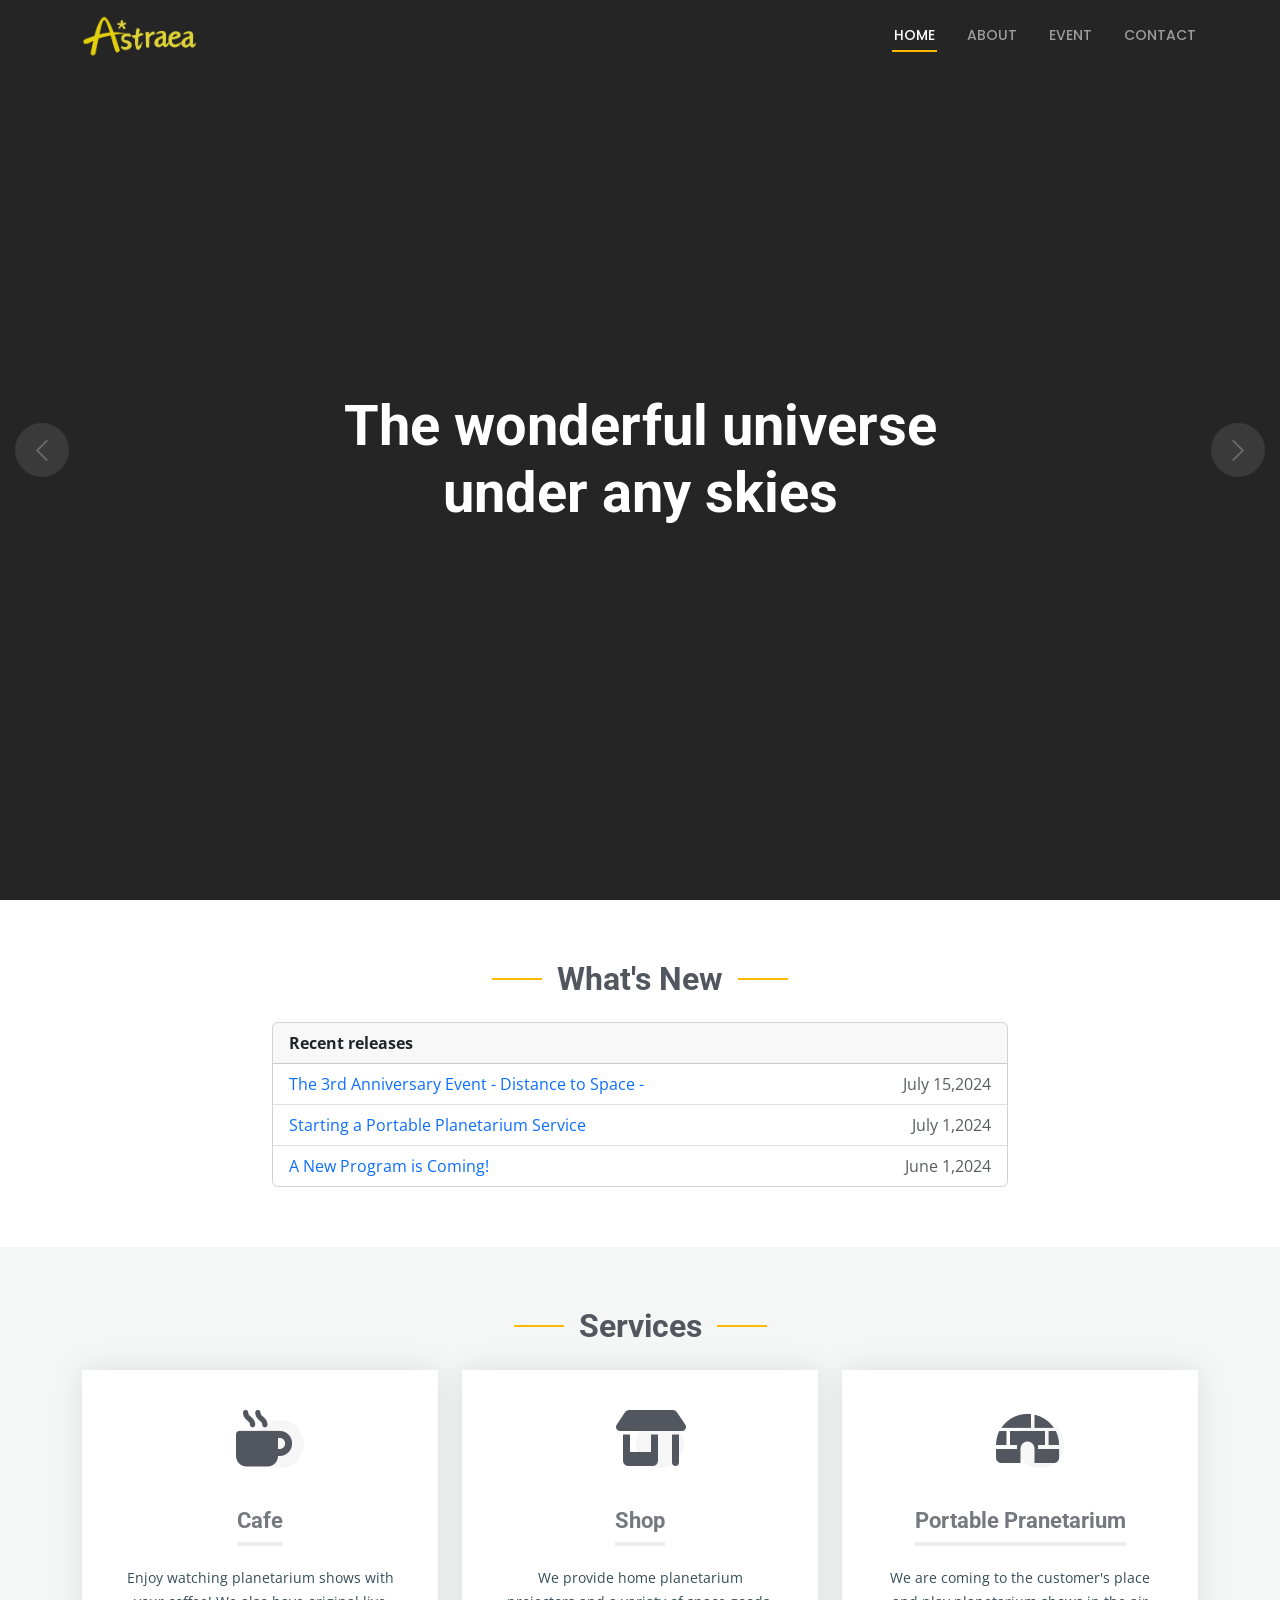
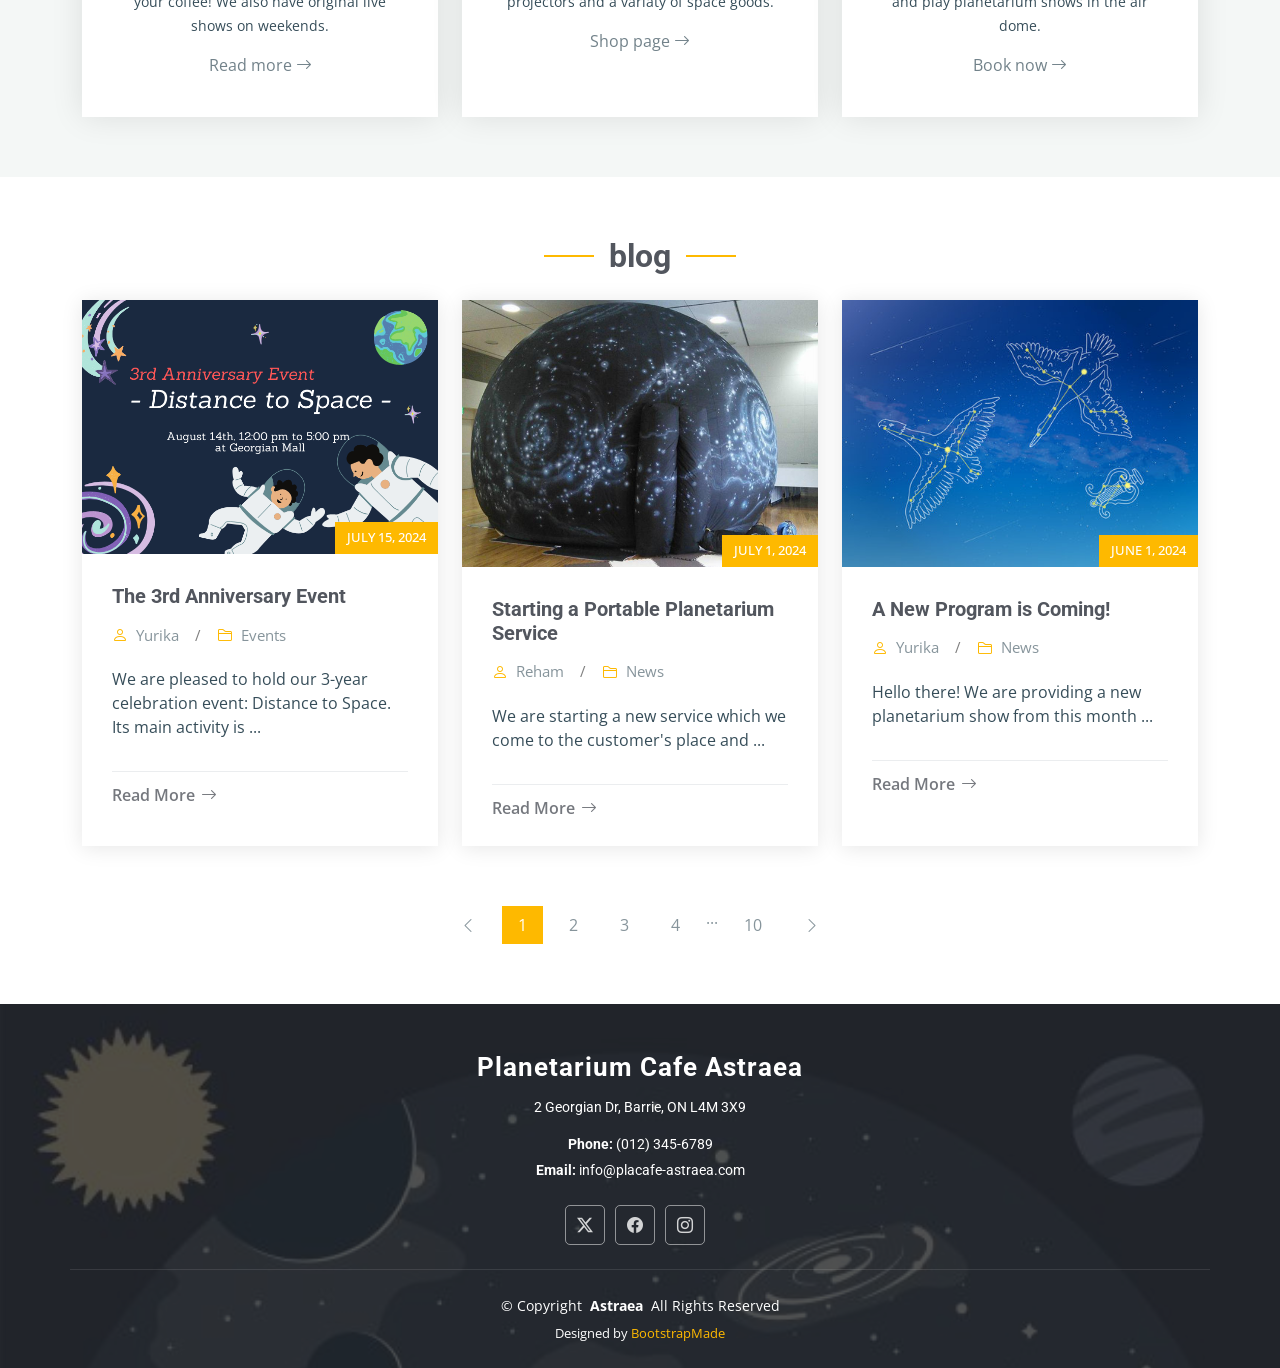
==== commit 8d592ed2: "changed page structure" ====
--- a/index.html
+++ b/index.html
@@ -51,8 +51,8 @@
       <nav id="navmenu" class="navmenu">
         <ul>
           <li><a href="index.html" class="active">Home</a></li>
-          <li><a href="shop.html">Shop</a></li>
-          <li><a href="blog.html">Blog</a></li>
+          <li><a href="about.html">About</a></li>
+          <li><a href="event.html">Event</a></li>
           <li><a href="contact.html">Contact</a></li>
         </ul>
         <i class="mobile-nav-toggle d-xl-none bi bi-list"></i>
@@ -83,11 +83,11 @@
         </div>
 
         <div class="carousel-item">
-          <img src="assets/img/hero-carousel/hero-cafe.jpeg" alt="hero image cafe">
+          <img src="assets/img/hero-carousel/hero-dome.jpeg" alt="hero image dome">
         </div>
 
         <div class="carousel-item">
-          <img src="assets/img/hero-carousel/hero-food.jpg" alt="hero image food">
+          <img src="assets/img/hero-carousel/hero-menu.jpg" alt="hero image menu">
         </div>
 
         <a class="carousel-control-prev" href="#hero-carousel" role="button" data-bs-slide="prev">
@@ -118,9 +118,10 @@
                 Recent releases
               </div>
               <ul class="list-group list-group-flush">
-                <li class="list-group-item d-flex justify-content-between"><a href="./blog/third-anniversary-event.html"
-                    class="text-primary">The 3rd
-                    Anniversary Event</a><span class="text-body-secondary">July 15,2024</span></li>
+                <li class="list-group-item d-flex justify-content-between"><a href="./event.html"
+                    class="text-primary">The 3rd Anniversary Event - Distance to Space -</a><span
+                    class="text-body-secondary">July 15,2024</span>
+                </li>
                 <li class="list-group-item d-flex justify-content-between"><a href="#" class="text-primary">Starting a
                     Portable Planetarium Service</a><span class="text-body-secondary">July 1,2024</span>
                 </li>
@@ -146,8 +147,8 @@
         <div class="row gy-4">
 
           <div class="col-lg-4 col-md-6" data-aos="fade-up" data-aos-delay="100">
-            <div class="service-item  position-relative">
-              <div class="icon">
+            <div class="service-item  position-relative text-center">
+              <div class="icon mx-auto">
                 <i class="fa-solid fa-mug-hot"></i>
               </div>
               <h3>Cafe</h3>
@@ -157,19 +158,19 @@
           </div><!-- End Service Item -->
 
           <div class="col-lg-4 col-md-6" data-aos="fade-up" data-aos-delay="200">
-            <div class="service-item position-relative">
-              <div class="icon">
+            <div class="service-item position-relative text-center">
+              <div class="icon mx-auto">
                 <i class="fa-solid fa-shop"></i>
               </div>
               <h3>Shop</h3>
               <p>We provide home planetarium projectors and a variaty of space goods.</p>
-              <a href="shop.html" class="readmore stretched-link">Shop page <i class="bi bi-arrow-right"></i></a>
+              <a href="#" class="readmore stretched-link">Shop page <i class="bi bi-arrow-right"></i></a>
             </div>
           </div><!-- End Service Item -->
 
           <div class="col-lg-4 col-md-6" data-aos="fade-up" data-aos-delay="300">
-            <div class="service-item position-relative">
-              <div class="icon">
+            <div class="service-item position-relative text-center">
+              <div class="icon mx-auto">
                 <i class="fa-solid fa-igloo"></i>
               </div>
               <h3>Portable Pranetarium</h3>
@@ -183,36 +184,145 @@
 
     </section><!-- /Services Section -->
 
-    <!-- About Section -->
-    <section id="about" class="about section">
+    <!-- Blog Posts Section -->
+    <section id="blog-posts" class="blog-posts section">
       <!-- Section Title -->
-      <div class="container section-title pb-5" data-aos="fade-up">
-        <h2>About Us</h2>
+      <div class="container section-title pb-3" data-aos="fade-up">
+        <h2>blog</h2>
       </div><!-- End Section Title -->
 
       <div class="container">
-        <div class="row position-relative">
-
-          <div class="col-lg-6 about-img" data-aos="zoom-out" data-aos-delay="200"><img src="assets/img/about.png">
-          </div>
-
-          <div class="col-lg-7" data-aos="fade-up" data-aos-delay="100">
-            <h2 class="inner-title ml-2">Bringing space closer</h2>
-            <div class="our-story">
-              <h4>Est 2021</h4>
-              <h3>Our Story</h3>
-              <p>We started feeling the universe was farther after having come to Canada despite it having great views
-                of the sky and even Aurora. We wondered if that was because of the freezing in winter and the late
-                sunset in summer, and also fewer opportunities to know about the space around us. That's why we opened
-                the cafe to provide a place to feel and learn about the universe in our daily lives. The name "Astraea"
-                came from a goddess in Greek myth. She was the last god to leave human society believing in people until
-                the end and still hopes we will make a peaceful world again. We named the cafe her name with wishes the
-                same as hers.</p>
-            </div>
-          </div>
-        </div>
-      </div>
-    </section><!-- /About Section -->
+        <div class="row gy-4">
+
+          <div class="col-lg-4" data-aos="fade-up" data-aos-delay="100">
+            <article class="position-relative h-100">
+
+              <div class="post-img position-relative overflow-hidden">
+                <img src="assets/img/blog/event-thumbnail.png" class="img-fluid" alt="event thumbnail">
+                <span class="post-date">July 15, 2024</span>
+              </div>
+
+              <div class="post-content d-flex flex-column">
+
+                <h3 class="post-title">The 3rd Anniversary Event</h3>
+
+                <div class="meta d-flex align-items-center">
+                  <div class="d-flex align-items-center">
+                    <i class="bi bi-person"></i> <span class="ps-2">Yurika</span>
+                  </div>
+                  <span class="px-3 text-black-50">/</span>
+                  <div class="d-flex align-items-center">
+                    <i class="bi bi-folder2"></i> <span class="ps-2">Events</span>
+                  </div>
+                </div>
+
+                <p>
+                  We are pleased to hold our 3-year celebration event: Distance to Space. Its main activity is ...
+                </p>
+
+                <hr>
+
+                <a href="#" class="readmore stretched-link"><span>Read More</span><i class="bi bi-arrow-right"></i></a>
+
+              </div>
+
+            </article>
+          </div><!-- End post list item -->
+
+          <div class="col-lg-4" data-aos="fade-up" data-aos-delay="200">
+            <article class="position-relative h-100">
+
+              <div class="post-img position-relative overflow-hidden">
+                <img src="assets/img/blog/air-dome.jpg" class="img-fluid" alt="">
+                <span class="post-date">July 1, 2024</span>
+              </div>
+
+              <div class="post-content d-flex flex-column">
+
+                <h3 class="post-title">Starting a Portable Planetarium Service</h3>
+
+                <div class="meta d-flex align-items-center">
+                  <div class="d-flex align-items-center">
+                    <i class="bi bi-person"></i> <span class="ps-2">Reham</span>
+                  </div>
+                  <span class="px-3 text-black-50">/</span>
+                  <div class="d-flex align-items-center">
+                    <i class="bi bi-folder2"></i> <span class="ps-2">News</span>
+                  </div>
+                </div>
+
+                <p>
+                  We are starting a new service which we come to the customer's place and ...
+                </p>
+
+                <hr>
+
+                <a href="#" class="readmore stretched-link"><span>Read More</span><i class="bi bi-arrow-right"></i></a>
+
+              </div>
+
+            </article>
+          </div><!-- End post list item -->
+
+          <div class="col-lg-4" data-aos="fade-up" data-aos-delay="300">
+            <article class="position-relative h-100">
+
+              <div class="post-img position-relative overflow-hidden">
+                <img src="assets/img/blog/summer-show.jpg" class="img-fluid" alt="">
+                <span class="post-date">June 1, 2024</span>
+              </div>
+
+              <div class="post-content d-flex flex-column">
+
+                <h3 class="post-title">A New Program is Coming!</h3>
+
+                <div class="meta d-flex align-items-center">
+                  <div class="d-flex align-items-center">
+                    <i class="bi bi-person"></i> <span class="ps-2">Yurika</span>
+                  </div>
+                  <span class="px-3 text-black-50">/</span>
+                  <div class="d-flex align-items-center">
+                    <i class="bi bi-folder2"></i> <span class="ps-2">News</span>
+                  </div>
+                </div>
+
+                <p>
+                  Hello there! We are providing a new planetarium show from this month ...
+                </p>
+
+                <hr>
+
+                <a href="#" class="readmore stretched-link"><span>Read More</span><i class="bi bi-arrow-right"></i></a>
+
+              </div>
+
+            </article>
+          </div><!-- End post list item -->
+        </div>
+      </div>
+
+    </section><!-- /Blog Posts Section -->
+
+    <!-- Blog Pagination Section -->
+    <section id="blog-pagination" class="blog-pagination section">
+
+      <div class="container">
+        <div class="d-flex justify-content-center">
+          <ul>
+            <li><a href="#"><i class="bi bi-chevron-left"></i></a></li>
+            <li><a href="#" class="active">1</a></li>
+            <li><a href="#">2</a></li>
+            <li><a href="#">3</a></li>
+            <li><a href="#">4</a></li>
+            <li>...</li>
+            <li><a href="#">10</a></li>
+            <li><a href="#"><i class="bi bi-chevron-right"></i></a></li>
+          </ul>
+        </div>
+      </div>
+
+    </section><!-- /Blog Pagination Section -->
+
   </main>
 
   <footer id="footer" class="footer dark-background">
--- a/assets/css/main.css
+++ b/assets/css/main.css
@@ -263,62 +263,6 @@
     color: var(--nav-hover-color);
   }
 
-  /* .navmenu .dropdown ul {
-    margin: 0;
-    padding: 10px 0;
-    background: var(--nav-dropdown-background-color);
-    display: block;
-    position: absolute;
-    visibility: hidden;
-    left: 14px;
-    top: 130%;
-    opacity: 0;
-    transition: 0.3s;
-    border-radius: 4px;
-    z-index: 99;
-    box-shadow: 0px 0px 30px rgba(0, 0, 0, 0.1);
-  }
-
-  .navmenu .dropdown ul li {
-    min-width: 200px;
-  }
-
-  .navmenu .dropdown ul a {
-    padding: 10px 20px;
-    font-size: 15px;
-    text-transform: none;
-    font-weight: 400;
-    color: var(--nav-dropdown-color);
-  }
-
-  .navmenu .dropdown ul a i {
-    font-size: 12px;
-  }
-
-  .navmenu .dropdown ul a:hover,
-  .navmenu .dropdown ul .active:hover,
-  .navmenu .dropdown ul li:hover>a {
-    color: var(--nav-dropdown-hover-color);
-  }
-
-  .navmenu .dropdown:hover>ul {
-    opacity: 1;
-    top: 100%;
-    visibility: visible;
-  }
-
-  .navmenu .dropdown .dropdown ul {
-    top: 0;
-    left: -90%;
-    visibility: hidden;
-  }
-
-  .navmenu .dropdown .dropdown:hover>ul {
-    opacity: 1;
-    top: 0;
-    left: -100%;
-    visibility: visible;
-  } */
 }
 
 /* Mobile Navigation */
@@ -400,25 +344,6 @@
     transform: rotate(180deg);
   }
 
-  /* .navmenu .dropdown ul {
-    position: static;
-    display: none;
-    z-index: 99;
-    padding: 10px 0;
-    margin: 10px 20px;
-    background-color: var(--nav-dropdown-background-color);
-    transition: all 0.5s ease-in-out;
-  }
-
-  .navmenu .dropdown ul ul {
-    background-color: rgba(33, 37, 41, 0.1);
-  }
-
-  .navmenu .dropdown>.dropdown-active {
-    display: block;
-    background-color: rgba(33, 37, 41, 0.03);
-  } */
-
   .mobile-nav-active {
     overflow: hidden;
   }
@@ -662,7 +587,7 @@
   background-size: cover;
   background-position: center;
   background-repeat: no-repeat;
-  padding: 130px 0 100px 0;
+  padding: 90px 0 100px 0;
   text-align: center;
   position: relative;
   opacity: .9;
@@ -795,19 +720,6 @@
   font-weight: 700;
   position: relative;
 }
-
-/* .hero .info h2:after {
-  content: "";
-  position: absolute;
-  display: block;
-  width: 80px;
-  height: 4px;
-  background: var(--accent-color);
-  left: 0;
-  right: 0;
-  bottom: 0;
-  margin: auto;
-} */
 
 @media (max-width: 768px) {
   .hero .info h2 {
@@ -1031,43 +943,6 @@
 .news .card li a:hover {
   text-decoration: underline;
 }
-/* .constructions .card-item {
-  background-color: var(--surface-color);
-  border: 1px solid color-mix(in srgb, var(--default-color), transparent 85%);
-  position: relative;
-  border-radius: 0;
-}
-
-.constructions .card-item .card-bg {
-  min-height: 300px;
-  position: relative;
-}
-
-.constructions .card-item .card-bg img {
-  position: absolute;
-  inset: 0;
-  display: block;
-  width: 100%;
-  height: 100%;
-  object-fit: cover;
-  object-position: center;
-  z-index: 1;
-}
-
-.constructions .card-item .card-body {
-  padding: 30px;
-}
-
-.constructions .card-item h4 {
-  font-weight: 700;
-  font-size: 20px;
-  margin-bottom: 15px;
-}
-
-.constructions .card-item p {
-  color: color-mix(in srgb, var(--default-color), transparent 40%);
-  margin: 0;
-} */
 
 /*--------------------------------------------------------------
 # Services Section
@@ -1146,89 +1021,6 @@
 
 .services .service-item:hover .readmore {
   color: var(--accent-color);
-}
-
-/*--------------------------------------------------------------
-# Alt Services Section
---------------------------------------------------------------*/
-.alt-services .features-image {
-  position: relative;
-  min-height: 400px;
-}
-
-.alt-services .features-image img {
-  position: absolute;
-  inset: 0;
-  display: block;
-  width: 100%;
-  height: 100%;
-  object-fit: cover;
-  z-index: 1;
-}
-
-.alt-services h3 {
-  font-size: 28px;
-  font-weight: 700;
-  margin-bottom: 20px;
-  padding-bottom: 20px;
-  position: relative;
-}
-
-.alt-services h3:after {
-  content: "";
-  background: var(--accent-color);
-  position: absolute;
-  display: block;
-  width: 50px;
-  height: 3px;
-  left: 0;
-  bottom: 0;
-}
-
-.alt-services .icon-box {
-  margin-top: 50px;
-}
-
-.alt-services .icon-box i {
-  color: var(--accent-color);
-  background-color: var(--surface-color);
-  display: flex;
-  align-items: center;
-  justify-content: center;
-  margin-right: 25px;
-  font-size: 28px;
-  width: 56px;
-  height: 56px;
-  border-radius: 4px;
-  line-height: 0;
-  box-shadow: 0px 2px 30px rgba(0, 0, 0, 0.1);
-  transition: 0.3s;
-}
-
-.alt-services .icon-box:hover i {
-  background-color: var(--accent-color);
-  color: var(--contrast-color);
-}
-
-.alt-services .icon-box h4 {
-  font-weight: 700;
-  margin-bottom: 10px;
-  font-size: 18px;
-}
-
-.alt-services .icon-box h4 a {
-  color: var(--heading-color);
-  transition: 0.3s;
-}
-
-.alt-services .icon-box h4 a:hover {
-  color: var(--accent-color);
-}
-
-.alt-services .icon-box p {
-  line-height: 24px;
-  font-size: 14px;
-  margin-bottom: 0;
 }
 
 /*--------------------------------------------------------------
@@ -1417,10 +1209,6 @@
   line-height: 1.2;
 }
 
-/* .products .portfolio-content .portfolio-info .preview-link:hover {
-  color: var(--accent-color);
-} */
-
 .products .portfolio-content:hover .portfolio-info {
   opacity: 1;
 }
@@ -1666,42 +1454,6 @@
   margin-bottom: 0;
   line-height: 1.7em;
 }
-/* 
-.about ul {
-  list-style: none;
-  padding: 0;
-  font-size: 15px;
-}
-
-.about ul li {
-  padding: 5px 0;
-  display: flex;
-  align-items: center;
-}
-
-.about ul i {
-  font-size: 1.25rem;
-  margin-right: 0.5rem;
-  line-height: 1.2;
-  color: var(--accent-color);
-}
-
-.about .watch-video i {
-  font-size: 2rem;
-  transition: 0.3s;
-  color: var(--accent-color);
-}
-
-.about .watch-video a {
-  font-weight: 600;
-  color: color-mix(in srgb, var(--default-color), transparent 20%);
-  margin-left: 8px;
-  transition: 0.3s;
-}
-
-.about .watch-video:hover a {
-  color: var(--accent-color);
-} */
 
 .about .about-img {
   min-height: 60vh;
@@ -1766,19 +1518,15 @@
 }
 
 .alt-services-2 .features-image img {
-  position: absolute;
   inset: 0;
   display: block;
   width: 100%;
-  height: 100%;
   object-fit: cover;
   z-index: 1;
 }
 
-.alt-services-2 h3 {
-  font-size: 28px;
-  font-weight: 700;
-  margin-bottom: 20px;
+.alt-services-2 a:hover {
+  text-decoration: underline;
 }
 
 .alt-services-2 .icon-box {
@@ -2162,6 +1910,7 @@
 
 .blog-posts .post-img img {
   transition: 0.5s;
+  width: 100%;
 }
 
 .blog-posts .post-date {
@@ -2268,359 +2017,6 @@
 .blog-pagination li a.active a,
 .blog-pagination li a:hover a {
   color: var(--contrast-color);
-}
-
-/*--------------------------------------------------------------
-# Blog Details Section
---------------------------------------------------------------*/
-.blog-details {
-  padding-bottom: 30px;
-}
-
-.blog-details .article {
-  background-color: var(--surface-color);
-  padding: 30px;
-  box-shadow: 0 4px 16px rgba(0, 0, 0, 0.1);
-}
-
-.blog-details .post-img {
-  margin: -30px -30px 20px -30px;
-  overflow: hidden;
-}
-
-.blog-details .title {
-  color: var(--heading-color);
-  font-size: 28px;
-  font-weight: 700;
-  padding: 0;
-  margin: 30px 0;
-}
-
-.blog-details .content {
-  margin-top: 20px;
-}
-
-.blog-details .content h3 {
-  font-size: 22px;
-  margin-top: 30px;
-  font-weight: bold;
-}
-
-.blog-details .content blockquote {
-  overflow: hidden;
-  background-color: color-mix(in srgb, var(--default-color), transparent 95%);
-  padding: 60px;
-  position: relative;
-  text-align: center;
-  margin: 20px 0;
-}
-
-.blog-details .content blockquote p {
-  color: var(--default-color);
-  line-height: 1.6;
-  margin-bottom: 0;
-  font-style: italic;
-  font-weight: 500;
-  font-size: 22px;
-}
-
-.blog-details .content blockquote:after {
-  content: "";
-  position: absolute;
-  left: 0;
-  top: 0;
-  bottom: 0;
-  width: 3px;
-  background-color: var(--accent-color);
-  margin-top: 20px;
-  margin-bottom: 20px;
-}
-
-.blog-details .meta-top {
-  margin-top: 20px;
-  color: color-mix(in srgb, var(--default-color), transparent 40%);
-}
-
-.blog-details .meta-top ul {
-  display: flex;
-  flex-wrap: wrap;
-  list-style: none;
-  align-items: center;
-  padding: 0;
-  margin: 0;
-}
-
-.blog-details .meta-top ul li+li {
-  padding-left: 20px;
-}
-
-.blog-details .meta-top i {
-  font-size: 16px;
-  margin-right: 8px;
-  line-height: 0;
-  color: color-mix(in srgb, var(--default-color), transparent 40%);
-}
-
-.blog-details .meta-top a {
-  color: color-mix(in srgb, var(--default-color), transparent 40%);
-  font-size: 14px;
-  display: inline-block;
-  line-height: 1;
-}
-
-.blog-details .meta-bottom {
-  padding-top: 10px;
-  border-top: 1px solid color-mix(in srgb, var(--default-color), transparent 90%);
-}
-
-.blog-details .meta-bottom i {
-  color: color-mix(in srgb, var(--default-color), transparent 40%);
-  display: inline;
-}
-
-.blog-details .meta-bottom a {
-  color: color-mix(in srgb, var(--default-color), transparent 40%);
-  transition: 0.3s;
-}
-
-.blog-details .meta-bottom a:hover {
-  color: var(--accent-color);
-}
-
-.blog-details .meta-bottom .cats {
-  list-style: none;
-  display: inline;
-  padding: 0 20px 0 0;
-  font-size: 14px;
-}
-
-.blog-details .meta-bottom .cats li {
-  display: inline-block;
-}
-
-.blog-details .meta-bottom .tags {
-  list-style: none;
-  display: inline;
-  padding: 0;
-  font-size: 14px;
-}
-
-.blog-details .meta-bottom .tags li {
-  display: inline-block;
-}
-
-.blog-details .meta-bottom .tags li+li::before {
-  padding-right: 6px;
-  color: var(--default-color);
-  content: ",";
-}
-
-.blog-details .meta-bottom .share {
-  font-size: 16px;
-}
-
-.blog-details .meta-bottom .share i {
-  padding-left: 5px;
-}
-
-.blog-details ul {
-  list-style: none;
-  padding: 0;
-  font-size: 15px;
-}
-
-.blog-details ul li {
-  padding: 5px 0;
-  display: flex;
-  align-items: center;
-}
-
-.blog-details ul i {
-  font-size: 1.25rem;
-  margin-right: 0.5rem;
-  line-height: 1.2;
-  color: var(--accent-color);
-}
-
-/*--------------------------------------------------------------
-# Blog Author Section
---------------------------------------------------------------*/
-.blog-author {
-  padding: 10px 0 40px 0;
-}
-
-.blog-author .author-container {
-  background-color: var(--surface-color);
-  padding: 20px;
-  box-shadow: 0 4px 16px rgba(0, 0, 0, 0.1);
-}
-
-.blog-author img {
-  max-width: 120px;
-  margin-right: 20px;
-}
-
-.blog-author h4 {
-  font-weight: 600;
-  font-size: 20px;
-  margin-bottom: 0px;
-  padding: 0;
-  color: color-mix(in srgb, var(--default-color), transparent 20%);
-}
-
-.blog-author .social-links {
-  margin: 0 10px 10px 0;
-}
-
-.blog-author .social-links a {
-  color: color-mix(in srgb, var(--default-color), transparent 60%);
-  margin-right: 5px;
-}
-
-.blog-author p {
-  font-style: italic;
-  color: color-mix(in srgb, var(--default-color), transparent 30%);
-  margin-bottom: 0;
-}
-
-/*--------------------------------------------------------------
-# Blog Comments Section
---------------------------------------------------------------*/
-.blog-comments {
-  padding: 10px 0;
-}
-
-.blog-comments .comments-count {
-  font-weight: bold;
-}
-
-.blog-comments .comment {
-  margin-top: 30px;
-  position: relative;
-}
-
-.blog-comments .comment .comment-img {
-  margin-right: 14px;
-}
-
-.blog-comments .comment .comment-img img {
-  width: 60px;
-}
-
-.blog-comments .comment h5 {
-  font-size: 16px;
-  margin-bottom: 2px;
-}
-
-.blog-comments .comment h5 a {
-  font-weight: bold;
-  color: var(--default-color);
-  transition: 0.3s;
-}
-
-.blog-comments .comment h5 a:hover {
-  color: var(--accent-color);
-}
-
-.blog-comments .comment h5 .reply {
-  padding-left: 10px;
-  color: color-mix(in srgb, var(--default-color), transparent 20%);
-}
-
-.blog-comments .comment h5 .reply i {
-  font-size: 20px;
-}
-
-.blog-comments .comment time {
-  display: block;
-  font-size: 14px;
-  color: color-mix(in srgb, var(--default-color), transparent 40%);
-  margin-bottom: 5px;
-}
-
-.blog-comments .comment.comment-reply {
-  padding-left: 40px;
-}
-
-/*--------------------------------------------------------------
-# Comment Form Section
---------------------------------------------------------------*/
-.comment-form {
-  padding-top: 10px;
-}
-
-.comment-form form {
-  background-color: var(--surface-color);
-  margin-top: 30px;
-  padding: 30px;
-  box-shadow: 0 4px 16px rgba(0, 0, 0, 0.1);
-}
-
-.comment-form form h4 {
-  font-weight: bold;
-  font-size: 22px;
-}
-
-.comment-form form p {
-  font-size: 14px;
-}
-
-.comment-form form input {
-  background-color: var(--surface-color);
-  color: var(--default-color);
-  border: 1px solid color-mix(in srgb, var(--default-color), transparent 70%);
-  font-size: 14px;
-  border-radius: 4px;
-  padding: 10px 10px;
-}
-
-.comment-form form input:focus {
-  color: var(--default-color);
-  background-color: var(--surface-color);
-  box-shadow: none;
-  border-color: var(--accent-color);
-}
-
-.comment-form form input::placeholder {
-  color: color-mix(in srgb, var(--default-color), transparent 50%);
-}
-
-.comment-form form textarea {
-  background-color: var(--surface-color);
-  color: var(--default-color);
-  border: 1px solid color-mix(in srgb, var(--default-color), transparent 70%);
-  border-radius: 4px;
-  padding: 10px 10px;
-  font-size: 14px;
-  height: 120px;
-}
-
-.comment-form form textarea:focus {
-  color: var(--default-color);
-  box-shadow: none;
-  border-color: var(--accent-color);
-  background-color: var(--surface-color);
-}
-
-.comment-form form textarea::placeholder {
-  color: color-mix(in srgb, var(--default-color), transparent 50%);
-}
-
-.comment-form form .form-group {
-  margin-bottom: 25px;
-}
-
-.comment-form form .btn-primary {
-  border-radius: 4px;
-  padding: 10px 20px;
-  border: 0;
-  background-color: var(--accent-color);
-  color: var(--contrast-color);
-}
-
-.comment-form form .btn-primary:hover {
-  color: var(--contrast-color);
-  background-color: color-mix(in srgb, var(--accent-color), transparent 20%);
 }
 
 /*--------------------------------------------------------------
@@ -2708,187 +2104,4 @@
 
 .contact .php-email-form button[type=submit]:hover {
   background: color-mix(in srgb, var(--accent-color), transparent 20%);
-}
-
-/*--------------------------------------------------------------
-# Starter Section Section
---------------------------------------------------------------*/
-.starter-section {
-  /* Add your styles here */
-}
-
-/*--------------------------------------------------------------
-# Widgets
---------------------------------------------------------------*/
-.widgets-container {
-  background-color: var(--surface-color);
-  padding: 30px;
-  margin: 60px 0 30px 0;
-  box-shadow: 0 4px 16px rgba(0, 0, 0, 0.1);
-}
-
-.widget-title {
-  color: var(--heading-color);
-  font-size: 20px;
-  font-weight: 700;
-  padding: 0;
-  margin: 0 0 20px 0;
-}
-
-.widget-item {
-  margin-bottom: 40px;
-}
-
-.widget-item:last-child {
-  margin-bottom: 0;
-}
-
-.search-widget form {
-  background: var(--background-color);
-  border: 1px solid color-mix(in srgb, var(--default-color), transparent 70%);
-  padding: 3px 10px;
-  position: relative;
-  transition: 0.3s;
-}
-
-.search-widget form input[type=text] {
-  border: 0;
-  padding: 4px;
-  border-radius: 4px;
-  width: calc(100% - 40px);
-  background-color: var(--background-color);
-  color: var(--default-color);
-}
-
-.search-widget form input[type=text]:focus {
-  outline: none;
-}
-
-.search-widget form button {
-  background: var(--accent-color);
-  color: var(--contrast-color);
-  position: absolute;
-  top: 0;
-  right: 0;
-  bottom: 0;
-  border: 0;
-  font-size: 16px;
-  padding: 0 15px;
-  margin: -1px;
-  transition: 0.3s;
-  border-radius: 0 4px 4px 0;
-  line-height: 0;
-}
-
-.search-widget form button i {
-  line-height: 0;
-}
-
-.search-widget form button:hover {
-  background: color-mix(in srgb, var(--accent-color), transparent 20%);
-}
-
-.search-widget form:is(:focus-within) {
-  border-color: var(--accent-color);
-}
-
-.categories-widget ul {
-  list-style: none;
-  padding: 0;
-  margin: 0;
-}
-
-.categories-widget ul li {
-  padding-bottom: 10px;
-}
-
-.categories-widget ul li:last-child {
-  padding-bottom: 0;
-}
-
-.categories-widget ul a {
-  color: color-mix(in srgb, var(--default-color), transparent 20%);
-  transition: 0.3s;
-}
-
-.categories-widget ul a:hover {
-  color: var(--accent-color);
-}
-
-.categories-widget ul a span {
-  padding-left: 5px;
-  color: color-mix(in srgb, var(--default-color), transparent 50%);
-  font-size: 14px;
-}
-
-.recent-posts-widget .post-item {
-  display: flex;
-  margin-bottom: 15px;
-}
-
-.recent-posts-widget .post-item:last-child {
-  margin-bottom: 0;
-}
-
-.recent-posts-widget .post-item img {
-  width: 80px;
-  margin-right: 15px;
-}
-
-.recent-posts-widget .post-item h4 {
-  font-size: 15px;
-  font-weight: bold;
-  margin-bottom: 5px;
-}
-
-.recent-posts-widget .post-item h4 a {
-  color: var(--default-color);
-  transition: 0.3s;
-}
-
-.recent-posts-widget .post-item h4 a:hover {
-  color: var(--accent-color);
-}
-
-.recent-posts-widget .post-item time {
-  display: block;
-  font-style: italic;
-  font-size: 14px;
-  color: color-mix(in srgb, var(--default-color), transparent 50%);
-}
-
-.tags-widget {
-  margin-bottom: -10px;
-}
-
-.tags-widget ul {
-  list-style: none;
-  padding: 0;
-  margin: 0;
-}
-
-.tags-widget ul li {
-  display: inline-block;
-}
-
-.tags-widget ul a {
-  color: color-mix(in srgb, var(--default-color), transparent 30%);
-  font-size: 14px;
-  padding: 6px 14px;
-  margin: 0 6px 8px 0;
-  border: 1px solid color-mix(in srgb, var(--default-color), transparent 60%);
-  display: inline-block;
-  transition: 0.3s;
-}
-
-.tags-widget ul a:hover {
-  background: var(--accent-color);
-  color: var(--contrast-color);
-  border: 1px solid var(--accent-color);
-}
-
-.tags-widget ul a span {
-  padding-left: 5px;
-  color: color-mix(in srgb, var(--default-color), transparent 60%);
-  font-size: 14px;
 }
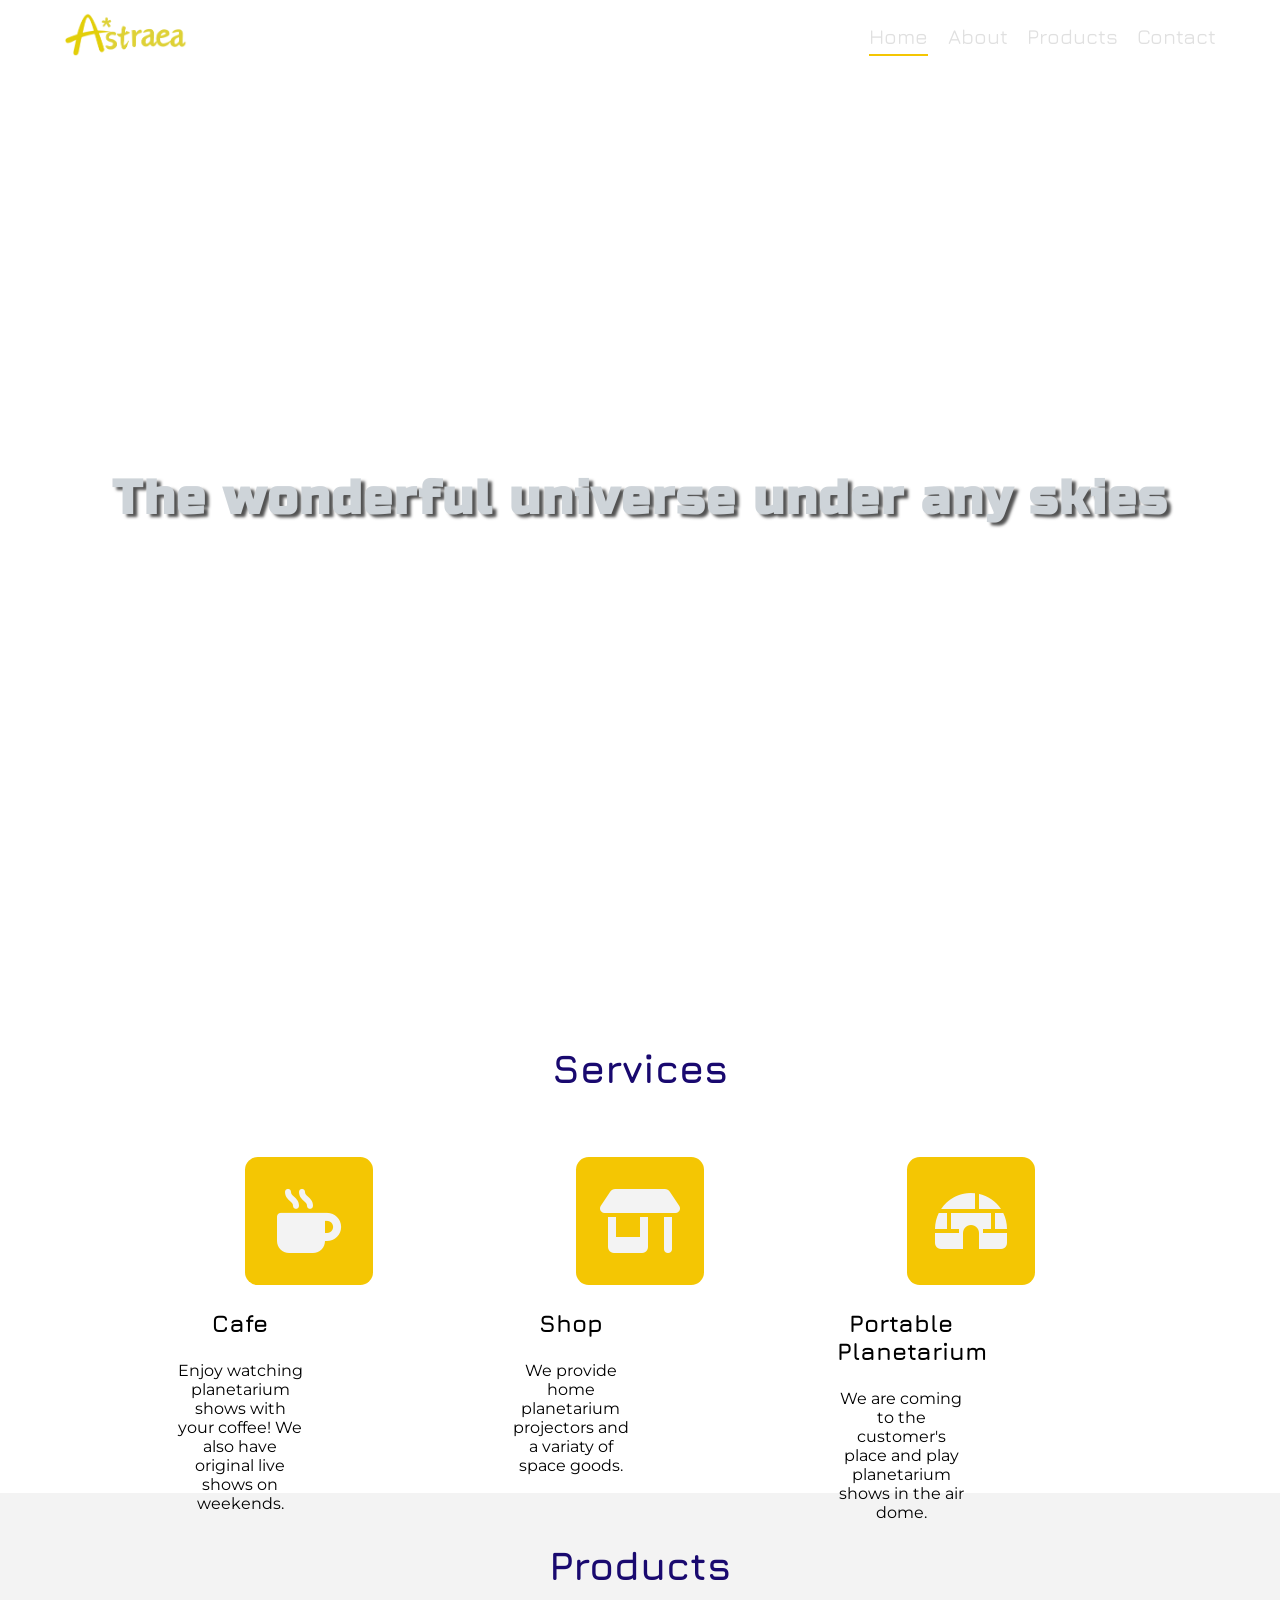
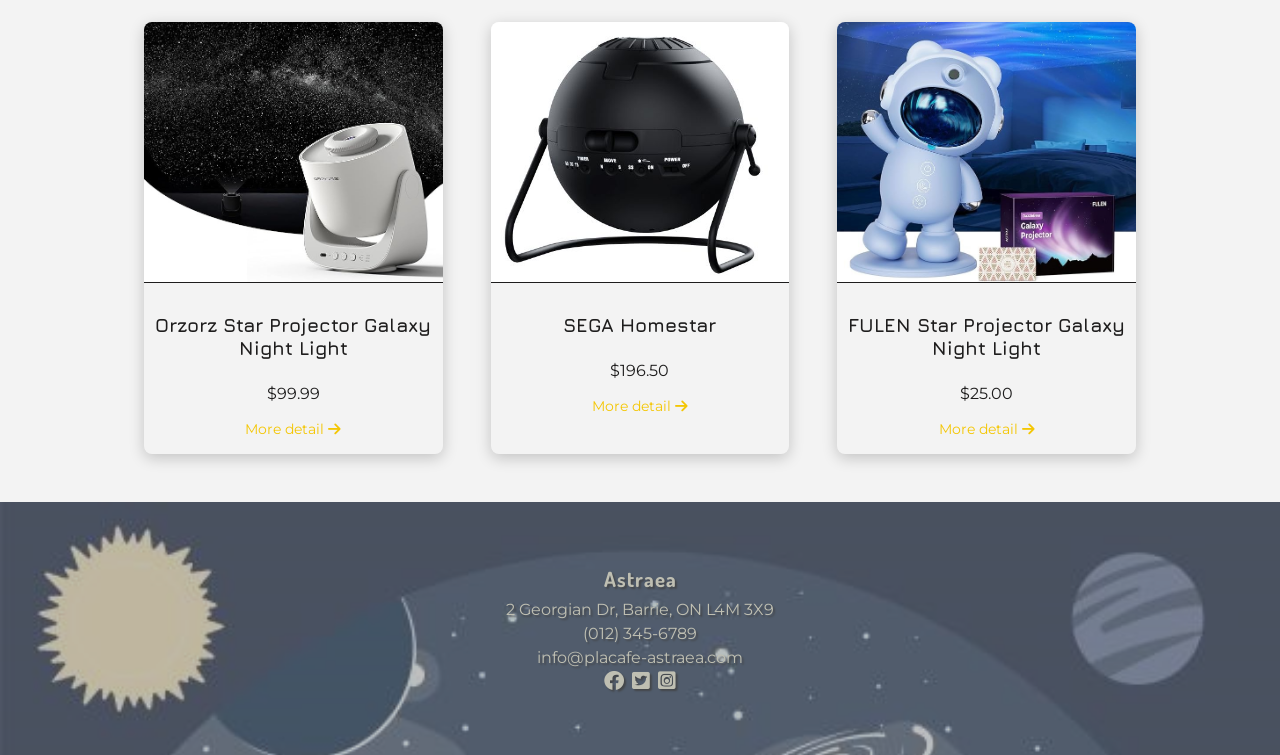
==== commit 98b0e91d: "Add project files" ====
--- a/index.html
+++ b/index.html
@@ -1,386 +1,237 @@
 <!DOCTYPE html>
 <html lang="en">
-
-<head>
-  <meta charset="utf-8">
-  <meta content="width=device-width, initial-scale=1.0" name="viewport">
-  <title>Index - UpConstruction Bootstrap Template</title>
-  <meta content="Demo home page for Planetarium Cafe Astraea" name="description">
-  <meta name="robots" content="noindex, nofollow">
-
-  <!-- Favicons -->
-  <link href="assets/img/favicon.png" rel="icon">
-  <link href="assets/img/apple-touch-icon.png" rel="apple-touch-icon">
-
-  <!-- Fonts -->
-  <link href="https://fonts.googleapis.com" rel="preconnect">
-  <link href="https://fonts.gstatic.com" rel="preconnect" crossorigin>
-  <link
-    href="https://fonts.googleapis.com/css2?family=Roboto:ital,wght@0,100;0,300;0,400;0,500;0,700;0,900;1,100;1,300;1,400;1,500;1,700;1,900&family=Open+Sans:ital,wght@0,300;0,400;0,500;0,600;0,700;0,800;1,300;1,400;1,500;1,600;1,700;1,800&family=Poppins:ital,wght@0,100;0,200;0,300;0,400;0,500;0,600;0,700;0,800;0,900;1,100;1,200;1,300;1,400;1,500;1,600;1,700;1,800;1,900&display=swap"
-    rel="stylesheet">
-
-  <!-- Vendor CSS Files -->
-  <link href="assets/vendor/bootstrap/css/bootstrap.min.css" rel="stylesheet">
-  <link href="assets/vendor/bootstrap-icons/bootstrap-icons.css" rel="stylesheet">
-  <link href="assets/vendor/aos/aos.css" rel="stylesheet">
-  <link href="assets/vendor/fontawesome-free/css/all.min.css" rel="stylesheet">
-  <link href="assets/vendor/glightbox/css/glightbox.min.css" rel="stylesheet">
-  <link href="assets/vendor/swiper/swiper-bundle.min.css" rel="stylesheet">
-
-  <!-- Main CSS File -->
-  <link href="assets/css/main.css" rel="stylesheet">
-
-  <!-- =======================================================
-  * Template Name: UpConstruction
-  * Template URL: https://bootstrapmade.com/upconstruction-bootstrap-construction-website-template/
-  * Updated: Jun 29 2024 with Bootstrap v5.3.3
-  * Author: BootstrapMade.com
-  * License: https://bootstrapmade.com/license/
-  ======================================================== -->
-</head>
-
-<body class="index-page">
-
-  <header id="header" class="header d-flex align-items-center fixed-top">
-    <div class="container-fluid container-xl position-relative d-flex align-items-center justify-content-between">
-
-      <a href="index.html" class="logo d-flex align-items-center">
-        <img src="assets/img/logo-yellow.png" alt="logo">
-      </a>
-
-      <nav id="navmenu" class="navmenu">
-        <ul>
-          <li><a href="index.html" class="active">Home</a></li>
-          <li><a href="about.html">About</a></li>
-          <li><a href="event.html">Event</a></li>
-          <li><a href="contact.html">Contact</a></li>
-        </ul>
-        <i class="mobile-nav-toggle d-xl-none bi bi-list"></i>
-      </nav>
-
-    </div>
-  </header>
-
-  <main class="main">
-
-    <!-- Hero Section -->
-    <section id="hero" class="hero section dark-background">
-
-      <div class="info d-flex align-items-center">
-        <div class="container">
-          <div class="row justify-content-center" data-aos="fade-up" data-aos-delay="100">
-            <div class="col-lg-8 text-center">
-              <h2>The wonderful universe under any skies</h2>
+  <head>
+    <meta charset="UTF-8" />
+    <meta name="viewport" content="width=device-width, initial-scale=1.0" />
+    <meta
+      name="description"
+      content="This is the home page HTML for the main project"
+    />
+    <meta name="robots" content="noindex, nofollow" />
+    <!-- title -->
+    <title>Astraea - Home</title>
+
+    <!-- Favicon -->
+    <link href="./image/favicon.png" rel="icon" />
+
+    <!-- fonts -->
+    <link rel="preconnect" href="https://fonts.googleapis.com" />
+    <link rel="preconnect" href="https://fonts.gstatic.com" crossorigin />
+    <link
+      href="https://fonts.googleapis.com/css2?family=Dosis:wght@200..800&family=Jura:wght@300..700&family=Montserrat:ital,wght@0,100..900;1,100..900&family=Russo+One&display=swap"
+      rel="stylesheet"
+    />
+    <!-- css -->
+    <link rel="stylesheet" href="./css/style.css" />
+    <!-- add icons -->
+    <link rel="stylesheet" href="./fontawesome/css/all.min.css" />
+    <!-- js/jQuery -->
+    <script
+      src="https://code.jquery.com/jquery-3.7.0.min.js"
+      integrity="sha256-2Pmvv0kuTBOenSvLm6bvfBSSHrUJ+3A7x6P5Ebd07/g="
+      crossorigin="anonymous"
+    ></script>
+    <script src="./js/script.js"></script>
+  </head>
+
+  <body id="home" class="home">
+    <header>
+      <div class="desktop-nav">
+        <!-- header logo -->
+        <a href="index.html" class="logo">
+          <img src="./image/logo-yellow.png" alt="logo" />
+        </a>
+
+        <nav>
+          <menu>
+            <li><a href="./index.html" class="active">Home</a></li>
+            <li><a href="./about.html">About</a></li>
+            <li>
+              <a href="#">Products</a>
+              <ul class="dropdown">
+                <li>
+                  <a href="./products/orzorz.html"
+                    ><span>&gt;</span>Orzorz Star</a
+                  >
+                </li>
+                <li>
+                  <a href="./products/sega.html"
+                    ><span>&gt;</span>SEGA Homestar</a
+                  >
+                </li>
+                <li>
+                  <a href="./products/fulen.html"
+                    ><span>&gt;</span>FULEN Star</a
+                  >
+                </li>
+              </ul>
+            </li>
+            <li><a href="./contact.html">Contact</a></li>
+          </menu>
+          <i class="mobile-nav-toggle d-xl-none bi bi-list"></i>
+        </nav>
+      </div>
+      <div class="mobile-nav">
+        <input id="burger" type="checkbox" />
+        <label for="burger">
+          <span></span>
+          <span></span>
+          <span></span>
+        </label>
+        <nav>
+          <div>
+            <a href="index.html"
+              ><img src="./image/logo.png" alt="header logo"
+            /></a>
+          </div>
+          <menu>
+            <li><a href="./index.html">Home</a></li>
+            <li><a href="./about.html">About</a></li>
+            <li><a href="./products/orzorz.html">Products(Orzorz Star)</a></li>
+            <li><a href="./products/sega.html">Products(SEGA Homestar)</a></li>
+            <li><a href="./products/fulen.html">Products(FULEN Star)</a></li>
+            <li><a href="./contact.html">Contact</a></li>
+          </menu>
+        </nav>
+      </div>
+    </header>
+    <section class="masthead">
+      <h1 class="fade-up">The wonderful universe under any skies</h1>
+
+      <video autoplay muted loop>
+        <source src="./image/hero-aurora.mp4" type="video/mp4" />
+      </video>
+    </section>
+
+    <main>
+      <!-- services section -->
+      <section class="services">
+        <h2>Services</h2>
+        <div>
+          <div class="service">
+            <div>
+              <h3>Cafe</h3>
+              <p>
+                Enjoy watching planetarium shows with your coffee! We also have
+                original live shows on weekends.
+              </p>
+            </div>
+            <div class="icon-box">
+              <i class="fa-solid fa-mug-hot sev-icon"></i>
+              <i class="fas fa-arrow-right focus"></i>
+              <span>See Menu</span>
+            </div>
+          </div>
+
+          <div class="service">
+            <div>
+              <h3>Shop</h3>
+              <p>
+                We provide home planetarium projectors and a variaty of space
+                goods.
+              </p>
+            </div>
+            <div class="icon-box">
+              <i class="fa-solid fa-shop sev-icon"></i>
+              <i class="fas fa-arrow-right focus"></i>
+              <span>Check<br />Products</span>
+            </div>
+          </div>
+          <div class="service">
+            <div>
+              <h3>Portable Planetarium</h3>
+              <p>
+                We are coming to the customer's place and play planetarium shows
+                in the air dome.
+              </p>
+            </div>
+            <div class="icon-box">
+              <i class="fas fa-igloo sev-icon"></i>
+              <i class="fas fa-arrow-right focus"></i>
+              <span>Book Now</span>
             </div>
           </div>
         </div>
-      </div>
-
-      <div id="hero-carousel" class="carousel slide" data-bs-ride="carousel" data-bs-interval="5000">
-
-        <div class="carousel-item active">
-          <video src="assets/img/hero-carousel/hero-aurora.mp4" autoplay muted loop>
+      </section>
+
+      <!-- Cards -->
+      <section class="products">
+        <h2>Products</h2>
+        <div class="card-row">
+          <div>
+            <div>
+              <img
+                src="./image/products/projector1.jpg"
+                alt="product image:Orzorz Star Projector Galaxy Night Light"
+              />
+            </div>
+            <!-- title -->
+            <h4>Orzorz Star Projector Galaxy Night Light</h4>
+            <p>$99.99</p>
+            <p>
+              <a href="./products/orzorz.html"
+                >More detail <i class="fas fa-arrow-right"></i
+              ></a>
+            </p>
+          </div>
+          <div>
+            <div>
+              <img
+                src="./image/products/projector2.jpg"
+                alt="product image:SEGA Homestar"
+              />
+            </div>
+            <!-- title -->
+            <h4>SEGA Homestar</h4>
+            <p>$196.50</p>
+            <p>
+              <a href="./products/sega.html"
+                >More detail <i class="fas fa-arrow-right"></i
+              ></a>
+            </p>
+          </div>
+          <div>
+            <div>
+              <img
+                src="./image/products/projector3.jpg"
+                alt="product image:FULEN Star Projector Galaxy Night Light"
+              />
+            </div>
+            <!-- title -->
+            <h4>FULEN Star Projector Galaxy Night Light</h4>
+            <p>$25.00</p>
+            <p>
+              <a href="./products/fulen.html"
+                >More detail <i class="fas fa-arrow-right"></i
+              ></a>
+            </p>
+          </div>
         </div>
-
-        <div class="carousel-item">
-          <img src="assets/img/hero-carousel/hero-dome.jpeg" alt="hero image dome">
-        </div>
-
-        <div class="carousel-item">
-          <img src="assets/img/hero-carousel/hero-menu.jpg" alt="hero image menu">
-        </div>
-
-        <a class="carousel-control-prev" href="#hero-carousel" role="button" data-bs-slide="prev">
-          <span class="carousel-control-prev-icon bi bi-chevron-left" aria-hidden="true"></span>
-        </a>
-
-        <a class="carousel-control-next" href="#hero-carousel" role="button" data-bs-slide="next">
-          <span class="carousel-control-next-icon bi bi-chevron-right" aria-hidden="true"></span>
-        </a>
-
-      </div>
-    </section><!-- /Hero Section -->
-
-    <!-- News Section -->
-    <section class="news section">
-
-      <!-- Section Title -->
-      <div class="container section-title pb-3" data-aos="fade-up">
-        <h2>What's New</h2>
-      </div><!-- End Section Title -->
-
-      <div class="container">
-        <div class="row justify-content-center">
-          <div class="col-lg-8" data-aos="fade-up" data-aos-delay="100">
-
-            <div class="card">
-              <div class="card-header fw-bold">
-                Recent releases
-              </div>
-              <ul class="list-group list-group-flush">
-                <li class="list-group-item d-flex justify-content-between"><a href="./event.html"
-                    class="text-primary">The 3rd Anniversary Event - Distance to Space -</a><span
-                    class="text-body-secondary">July 15,2024</span>
-                </li>
-                <li class="list-group-item d-flex justify-content-between"><a href="#" class="text-primary">Starting a
-                    Portable Planetarium Service</a><span class="text-body-secondary">July 1,2024</span>
-                </li>
-                <li class="list-group-item d-flex justify-content-between"><a href="#" class="text-primary">A New
-                    Program is Coming!</a><span class="text-body-secondary">June 1,2024</span></li>
-              </ul>
-            </div>
-          </div>
-        </div>
-      </div>
-    </section><!-- /Constructions Section -->
-
-    <!-- Services Section -->
-    <section id="services" class="services section light-background">
-
-      <!-- Section Title -->
-      <div class="container section-title pb-3" data-aos="fade-up">
-        <h2>Services</h2>
-      </div><!-- End Section Title -->
-
-      <div class="container">
-
-        <div class="row gy-4">
-
-          <div class="col-lg-4 col-md-6" data-aos="fade-up" data-aos-delay="100">
-            <div class="service-item  position-relative text-center">
-              <div class="icon mx-auto">
-                <i class="fa-solid fa-mug-hot"></i>
-              </div>
-              <h3>Cafe</h3>
-              <p>Enjoy watching planetarium shows with your coffee! We also have original live shows on weekends.</p>
-              <a href="#" class="readmore stretched-link">Read more <i class="bi bi-arrow-right"></i></a>
-            </div>
-          </div><!-- End Service Item -->
-
-          <div class="col-lg-4 col-md-6" data-aos="fade-up" data-aos-delay="200">
-            <div class="service-item position-relative text-center">
-              <div class="icon mx-auto">
-                <i class="fa-solid fa-shop"></i>
-              </div>
-              <h3>Shop</h3>
-              <p>We provide home planetarium projectors and a variaty of space goods.</p>
-              <a href="#" class="readmore stretched-link">Shop page <i class="bi bi-arrow-right"></i></a>
-            </div>
-          </div><!-- End Service Item -->
-
-          <div class="col-lg-4 col-md-6" data-aos="fade-up" data-aos-delay="300">
-            <div class="service-item position-relative text-center">
-              <div class="icon mx-auto">
-                <i class="fa-solid fa-igloo"></i>
-              </div>
-              <h3>Portable Pranetarium</h3>
-              <p>We are coming to the customer's place and play planetarium shows in the air dome.</p>
-              <a href="contact.html" class="readmore stretched-link">Book now <i class="bi bi-arrow-right"></i></a>
-            </div>
-          </div><!-- End Service Item -->
-        </div>
-
-      </div>
-
-    </section><!-- /Services Section -->
-
-    <!-- Blog Posts Section -->
-    <section id="blog-posts" class="blog-posts section">
-      <!-- Section Title -->
-      <div class="container section-title pb-3" data-aos="fade-up">
-        <h2>blog</h2>
-      </div><!-- End Section Title -->
-
-      <div class="container">
-        <div class="row gy-4">
-
-          <div class="col-lg-4" data-aos="fade-up" data-aos-delay="100">
-            <article class="position-relative h-100">
-
-              <div class="post-img position-relative overflow-hidden">
-                <img src="assets/img/blog/event-thumbnail.png" class="img-fluid" alt="event thumbnail">
-                <span class="post-date">July 15, 2024</span>
-              </div>
-
-              <div class="post-content d-flex flex-column">
-
-                <h3 class="post-title">The 3rd Anniversary Event</h3>
-
-                <div class="meta d-flex align-items-center">
-                  <div class="d-flex align-items-center">
-                    <i class="bi bi-person"></i> <span class="ps-2">Yurika</span>
-                  </div>
-                  <span class="px-3 text-black-50">/</span>
-                  <div class="d-flex align-items-center">
-                    <i class="bi bi-folder2"></i> <span class="ps-2">Events</span>
-                  </div>
-                </div>
-
-                <p>
-                  We are pleased to hold our 3-year celebration event: Distance to Space. Its main activity is ...
-                </p>
-
-                <hr>
-
-                <a href="#" class="readmore stretched-link"><span>Read More</span><i class="bi bi-arrow-right"></i></a>
-
-              </div>
-
-            </article>
-          </div><!-- End post list item -->
-
-          <div class="col-lg-4" data-aos="fade-up" data-aos-delay="200">
-            <article class="position-relative h-100">
-
-              <div class="post-img position-relative overflow-hidden">
-                <img src="assets/img/blog/air-dome.jpg" class="img-fluid" alt="">
-                <span class="post-date">July 1, 2024</span>
-              </div>
-
-              <div class="post-content d-flex flex-column">
-
-                <h3 class="post-title">Starting a Portable Planetarium Service</h3>
-
-                <div class="meta d-flex align-items-center">
-                  <div class="d-flex align-items-center">
-                    <i class="bi bi-person"></i> <span class="ps-2">Reham</span>
-                  </div>
-                  <span class="px-3 text-black-50">/</span>
-                  <div class="d-flex align-items-center">
-                    <i class="bi bi-folder2"></i> <span class="ps-2">News</span>
-                  </div>
-                </div>
-
-                <p>
-                  We are starting a new service which we come to the customer's place and ...
-                </p>
-
-                <hr>
-
-                <a href="#" class="readmore stretched-link"><span>Read More</span><i class="bi bi-arrow-right"></i></a>
-
-              </div>
-
-            </article>
-          </div><!-- End post list item -->
-
-          <div class="col-lg-4" data-aos="fade-up" data-aos-delay="300">
-            <article class="position-relative h-100">
-
-              <div class="post-img position-relative overflow-hidden">
-                <img src="assets/img/blog/summer-show.jpg" class="img-fluid" alt="">
-                <span class="post-date">June 1, 2024</span>
-              </div>
-
-              <div class="post-content d-flex flex-column">
-
-                <h3 class="post-title">A New Program is Coming!</h3>
-
-                <div class="meta d-flex align-items-center">
-                  <div class="d-flex align-items-center">
-                    <i class="bi bi-person"></i> <span class="ps-2">Yurika</span>
-                  </div>
-                  <span class="px-3 text-black-50">/</span>
-                  <div class="d-flex align-items-center">
-                    <i class="bi bi-folder2"></i> <span class="ps-2">News</span>
-                  </div>
-                </div>
-
-                <p>
-                  Hello there! We are providing a new planetarium show from this month ...
-                </p>
-
-                <hr>
-
-                <a href="#" class="readmore stretched-link"><span>Read More</span><i class="bi bi-arrow-right"></i></a>
-
-              </div>
-
-            </article>
-          </div><!-- End post list item -->
-        </div>
-      </div>
-
-    </section><!-- /Blog Posts Section -->
-
-    <!-- Blog Pagination Section -->
-    <section id="blog-pagination" class="blog-pagination section">
-
-      <div class="container">
-        <div class="d-flex justify-content-center">
+      </section>
+    </main>
+
+    <footer>
+      <div>
+        <h3>Astraea</h3>
+        <p>2 Georgian Dr, Barrie, ON L4M 3X9</p>
+        <p>(012) 345-6789</p>
+        <p>info@placafe-astraea.com</p>
+        <div class="icons">
           <ul>
-            <li><a href="#"><i class="bi bi-chevron-left"></i></a></li>
-            <li><a href="#" class="active">1</a></li>
-            <li><a href="#">2</a></li>
-            <li><a href="#">3</a></li>
-            <li><a href="#">4</a></li>
-            <li>...</li>
-            <li><a href="#">10</a></li>
-            <li><a href="#"><i class="bi bi-chevron-right"></i></a></li>
+            <li>
+              <a href="#"><i class="fa-brands fa-facebook fa-lg"></i></a>
+            </li>
+            <li>
+              <a href="#"><i class="fa-brands fa-square-twitter fa-lg"></i></a>
+            </li>
+            <li>
+              <a href="#"
+                ><i class="fa-brands fa-square-instagram fa-lg"></i
+              ></a>
+            </li>
           </ul>
         </div>
       </div>
-
-    </section><!-- /Blog Pagination Section -->
-
-  </main>
-
-  <footer id="footer" class="footer dark-background">
-
-    <div class="container footer-top">
-      <div class="gy-4">
-        <div class="text-center footer-about">
-          <a href="index.html" class="logo">
-            <span class="sitename">Planetarium Cafe Astraea</span>
-          </a>
-          <div class="footer-contact pt-3">
-            <p>2 Georgian Dr, Barrie, ON L4M 3X9</p>
-            <p class="mt-3"><strong>Phone:</strong> <span>(012) 345-6789</span></p>
-            <p><strong>Email:</strong> <span>info@placafe-astraea.com</span></p>
-          </div>
-          <div class="social-links d-flex justify-content-center mt-4">
-            <a href="https://x.com/#" target="_blank"><i class="bi bi-twitter-x"></i></a>
-            <a href="https://www.facebook.com/#" target="_blank"><i class="bi bi-facebook"></i></a>
-            <a href="https://www.instagram.com//#" target="_blank"><i class="bi bi-instagram"></i></a>
-          </div>
-        </div>
-      </div>
-    </div>
-
-    <div class="container copyright text-center mt-4">
-      <p>© <span>Copyright</span> <strong class="px-1 sitename">Astraea</strong> <span>All Rights Reserved</span>
-      </p>
-      <div class="credits">
-        <!-- All the links in the footer should remain intact. -->
-        <!-- You can delete the links only if you've purchased the pro version. -->
-        <!-- Licensing information: https://bootstrapmade.com/license/ -->
-        <!-- Purchase the pro version with working PHP/AJAX contact form: [buy-url] -->
-        Designed by <a href="https://bootstrapmade.com/">BootstrapMade</a>
-      </div>
-    </div>
-
-  </footer>
-
-  <!-- Scroll Top -->
-  <a href="#" id="scroll-top" class="scroll-top d-flex align-items-center justify-content-center"><i
-      class="bi bi-arrow-up-short"></i></a>
-
-  <!-- Preloader -->
-  <div id="preloader"></div>
-
-  <!-- Vendor JS Files -->
-  <script src="assets/vendor/bootstrap/js/bootstrap.bundle.min.js"></script>
-  <script src="assets/vendor/php-email-form/validate.js"></script>
-  <script src="assets/vendor/aos/aos.js"></script>
-  <script src="assets/vendor/glightbox/js/glightbox.min.js"></script>
-  <script src="assets/vendor/imagesloaded/imagesloaded.pkgd.min.js"></script>
-  <script src="assets/vendor/isotope-layout/isotope.pkgd.min.js"></script>
-  <script src="assets/vendor/swiper/swiper-bundle.min.js"></script>
-  <script src="assets/vendor/purecounter/purecounter_vanilla.js"></script>
-
-  <!-- Main JS File -->
-  <script src="assets/js/main.js"></script>
-
-</body>
-
-</html>+    </footer>
+  </body>
+</html>
--- a/css/style.css
+++ b/css/style.css
@@ -0,0 +1,936 @@
+/* 
+* common
+*/
+html {
+  scroll-behavior: smooth;
+}
+body {
+  margin: 0px;
+  position: relative;
+}
+
+h1 {
+  font-family: "Russo One", sans-serif;
+  font-weight: 700;
+  font-style: normal;
+}
+h2,
+h3,
+h4,
+h5,
+h6 {
+  font-family: "Jura", sans-serif;
+  font-style: normal;
+}
+h3 {
+  font-size: 1.5em;
+  font-weight: 700;
+}
+h4 {
+  font-size: 1.2em;
+  font-weight: 700;
+}
+p,
+li,
+a,
+label,
+input,
+textarea,
+button,
+div {
+  font-family: "Montserrat", sans-serif;
+  font-weight: 400;
+  font-style: normal;
+  text-decoration: none;
+}
+ul,
+menu {
+  list-style: none;
+  padding: 0;
+}
+
+/* 
+* header
+*/
+header {
+  position: fixed;
+  width: 100%;
+  z-index: 50;
+  font-family: "Jura", sans-serif;
+}
+header > div {
+  display: flex;
+  justify-content: space-between;
+  padding: 0.5em 4rem;
+  align-items: center;
+}
+
+header img {
+  height: 45px;
+}
+header .mobile-nav {
+  display: none;
+}
+header nav menu {
+  display: flex;
+  justify-content: space-between;
+}
+
+header nav menu li {
+  margin-right: 1.2em;
+  position: relative;
+}
+
+header nav menu li:last-child {
+  margin-right: 0;
+}
+
+header nav menu > li > a {
+  font-family: "Jura", sans-serif;
+  font-weight: 500;
+  color: #e0e0e0;
+  font-size: 1.3em;
+}
+
+header nav menu > li:hover > a {
+  color: #fff;
+  border-bottom: #f4c603 solid 2px;
+  padding-bottom: 5px;
+  transition: all 0.3s ease;
+}
+
+header nav menu > li:nth-child(3):hover > a {
+  border-bottom: 0;
+}
+
+header nav menu li a.active {
+  border-bottom: #f4c603 solid 2px;
+  padding-bottom: 5px;
+}
+
+/* dropdown menu */
+nav menu li .dropdown {
+  visibility: hidden;
+  opacity: 0;
+  position: absolute;
+  padding-left: 1em;
+  top: 10px;
+  left: 0;
+  display: none;
+  background: #f0f8ff;
+  transition: all 0.25s linear;
+  border-radius: 7px;
+  z-index: 10;
+}
+nav menu li:hover > .dropdown,
+nav menu li .dropdown:hover {
+  visibility: visible;
+  opacity: 1;
+  display: block;
+  min-width: 200px;
+  text-align: left;
+  padding-top: 1rem;
+}
+nav menu li .dropdown li {
+  clear: both;
+  width: 100%;
+  text-align: left;
+  margin-bottom: 1rem;
+  border-style: none;
+}
+
+header nav menu li .dropdown a {
+  transition: all 0.5s ease;
+  color: #1e1d1d;
+  font-size: 1em;
+}
+
+nav menu li .dropdown li a:hover {
+  color: #7a7a7a;
+  border-bottom: 2px solid #f4c603;
+  padding-bottom: 0.1em;
+  transition: all 0.3s ease;
+}
+
+header nav menu li .dropdown a span {
+  display: none;
+  opacity: 0;
+  color: #f4c603;
+  margin-right: 0.5em;
+}
+header nav menu li .dropdown a:hover span {
+  display: inline;
+  opacity: 1;
+  transition: all 0.5s ease;
+}
+
+/* scrolled */
+.scrolled header {
+  background-color: #f0f8ff;
+  transition: 1s;
+}
+
+.scrolled header nav menu li a {
+  color: #1e1d1d;
+}
+
+/* 
+** masthead
+*/
+.masthead {
+  position: relative;
+  overflow: hidden;
+  filter: contrast(70%);
+}
+
+.home .masthead {
+  background-size: cover;
+  height: 100vh;
+  display: flex;
+  flex-direction: column;
+  justify-content: center;
+  align-items: center;
+}
+
+/* video: 100% width and height to cover the entire window */
+.home .masthead video {
+  position: fixed;
+  right: 0;
+  bottom: 0;
+  min-width: 100%;
+  min-height: 100%;
+}
+
+.subpage .masthead {
+  background: url("../image/page-title.jpeg") no-repeat;
+  background-size: cover;
+  width: 100%;
+  height: auto;
+  padding: 2rem 0;
+}
+
+.masthead h1 {
+  font-size: 3em;
+  text-align: center;
+  color: #f0f8ff;
+  text-shadow: 4px 3px 3px rgba(0, 0, 0, 0.8);
+  letter-spacing: 2px;
+  z-index: 5;
+}
+
+/* 
+* main common
+*/
+main h2 {
+  font-size: 2.5em;
+  text-align: center;
+  margin-top: 0;
+}
+
+main section h2 {
+  color: #19096f;
+}
+
+/* 
+* home page
+*/
+.home main section > div {
+  display: grid;
+  grid-template-columns: repeat(3, 1fr);
+  padding: 0 4rem;
+}
+
+/* services section */
+main section.services {
+  padding: 3rem 5rem;
+}
+main section.services .service {
+  display: flex;
+  flex-direction: column-reverse;
+  text-align: center;
+  padding: 2rem;
+  align-self: flex-start;
+}
+
+main section.services .service > div.icon-box {
+  display: inline-block;
+  background-color: #f4c603;
+  width: 8em;
+  height: 8em;
+  border-radius: .8em;
+  /* border-radius: 50%; */
+  position: relative;
+  margin: 0 auto;
+  cursor: pointer;
+}
+
+main section.services .service > div i {
+  color: #f3f3f3;
+  position: absolute;
+  top: 50%;
+  left: 50%;
+}
+
+main section.services .service > div i.sev-icon {
+  font-size: 4em;
+  transform: translate(-50%, -50%);
+}
+
+main section.services .service > div i.focus {
+  display: none;
+  opacity: 0;
+  font-size: 2em;
+  transform: translate(-50%, -70%);
+}
+main section.services .service:nth-child(2) > div i.focus {
+  transform: translate(-50%, -100%);
+}
+
+main section.services .service > div span {
+  display: none;
+  opacity: 0;
+  color: #fff;
+  position: absolute;
+  bottom: 25%;
+  left: 15%;
+  font-size: 1.1em;
+}
+main section.services .service:nth-child(2) > div span {
+  bottom: 20%;
+  left: 20%;
+  font-size: 1em;
+
+}
+
+main section.services .service > div:hover i.sev-icon {
+  display: none;
+}
+
+main section.services .service > div:hover i.focus {
+  display: inline;
+  opacity: 1;
+  transition: all 0.3s ease-in;
+}
+main section.services .service > div:hover span {
+  display: inline;
+  opacity: 1;
+  transition: all 0.3s ease-in;
+}
+
+/* fade animation */
+.fade-up {
+  animation-name: fadeUp;
+  animation-duration: 0.5s;
+  animation-fill-mode: forwards;
+  opacity: 0;
+}
+@keyframes fadeUp {
+  0% {
+    opacity: 0;
+    transform: translateY(100px);
+  }
+
+  100% {
+    opacity: 1;
+    transform: translateY(0);
+  }
+}
+.fade-left {
+  animation-name: fadeLeft;
+  animation-duration: 0.5s;
+  animation-fill-mode: forwards;
+  opacity: 0;
+}
+@keyframes fadeLeft {
+  from {
+    opacity: 0;
+    transform: translateX(-100px);
+  }
+
+  to {
+    opacity: 1;
+    transform: translateX(0);
+  }
+}
+main section.services .service:nth-child(2).fade-up {
+  animation-duration: 1s;
+}
+main section.services .service:nth-child(3).fade-up {
+  animation-duration: 1.5s;
+}
+
+/* products section */
+main section.products {
+  background-color: #f3f3f3;
+  padding: 3rem 5rem;
+}
+
+/* cards */
+.card-row {
+  grid-gap: 3rem;
+  text-align: center;
+}
+.card-row > div {
+  border-radius: 8px;
+  color: #1e1d1d;
+  font-size: 1em;
+  box-shadow: 0 4px 15px rgba(0, 0, 0, 0.2);
+}
+
+.card-row > div > div {
+  width: 100%;
+  height: auto;
+  overflow: hidden;
+}
+
+.card-row img {
+  width: 100%;
+  margin: auto;
+  border-radius: 8px 8px 0 0;
+  border-bottom: 1px solid #1e1d1d;
+}
+
+.card-row div:hover img {
+  transform: scale(1.3);
+  opacity: 0.8;
+}
+
+.card-row div h3 {
+  margin-left: 2em;
+  margin-right: 2em;
+}
+
+.card-row div p:last-child {
+  bottom: 10%;
+}
+.card-row div p a {
+  font-size: 0.9em;
+  color: #f4c603;
+}
+
+.card-row div p a:hover {
+  font-size: 1em;
+  text-decoration: underline;
+}
+
+.card-row > div:nth-child(2).fade-up {
+  animation-duration: 1s;
+}
+.card-row > div:nth-child(3).fade-up {
+  animation-duration: 1.5s;
+}
+
+/* 
+* sub page common 
+*/
+.subpage main section h2 {
+  text-align: left;
+}
+/* 
+* about page
+*/
+.subpage main section.about {
+  width: 960px;
+  margin: 3rem auto;
+  display: grid;
+  grid-template-columns: 50% 50%;
+}
+.subpage main section.about > div:nth-child(1) {
+  display: flex;
+  flex-direction: column;
+}
+.subpage main section.about > div:nth-child(1) > div {
+  background-color: #f2ecec;
+  padding: 2rem;
+}
+
+.subpage main section.about h3,
+.subpage main section.about h4 {
+  margin: 0;
+}
+.subpage main section.about p {
+  line-height: 1.2em;
+  letter-spacing: 0.1em;
+}
+.subpage main section.about h4 {
+  color: #7a7a7a;
+}
+
+.subpage main section.about img {
+  width: 100%;
+}
+
+/* 
+* products page 
+*/
+.subpage main section.product {
+  display: flex;
+  padding-bottom: 0;
+  padding: 2rem;
+}
+.subpage main section.product > div:nth-child(1) {
+  order: 2;
+  animation-duration: 1s;
+}
+.subpage main section.product > div:nth-child(1) p.price {
+  font-size: 1.5em;
+  color: #d2af13;
+  font-weight: 500;
+}
+.subpage main section.product > div:nth-child(1) div.feature {
+  padding: 0.5rem 0 1rem;
+  border-top: 1px solid #ddd;
+  border-bottom: 1px solid #ddd;
+}
+.subpage main section.product > div:nth-child(1) div.feature > div {
+  display: flex;
+}
+.subpage main section.product p {
+  margin: 0.3em 0;
+}
+.subpage main section.product > div:nth-child(1) div.feature p:nth-child(1) {
+  font-weight: 600;
+  width: 200px;
+}
+.subpage main section.product > div:nth-child(1) i {
+  color: #df8627;
+  margin-right: 8px;
+}
+.subpage main section.product > div:nth-child(2) {
+  order: 1;
+  padding: 0 3rem;
+}
+.subpage main section.product > div:nth-child(2) img {
+  width: 100%;
+}
+.add-btn {
+  border-radius: 6px;
+  margin-top: 1.5rem;
+  padding: 0.5rem 1rem;
+  display: block;
+  letter-spacing: 0.05em;
+  background-color: #19096f;
+  color: #fff;
+  font-weight: 500;
+  cursor: pointer;
+  border: 2px solid #efefef;
+}
+.add-btn:hover {
+  opacity: 0.8;
+}
+.subpage main section.product + section {
+  padding: 2rem;
+  display: flex;
+  justify-content: space-between;
+}
+.subpage main section.product + section.right {
+  justify-content: end;
+}
+.subpage main section.product + section a {
+  padding-top: 0;
+  color: #19096f;
+  cursor: pointer;
+}
+.subpage main section.product + section a:hover {
+  opacity: 0.8;
+  text-decoration: underline;
+}
+
+/* 
+* contact page
+*/
+.subpage main section.contact {
+  padding: 2rem;
+}
+.contact-form {
+  margin-left: auto;
+  margin-right: auto;
+  max-width: 720px;
+}
+
+.form-item {
+  border-bottom: 1px solid #ddd;
+  padding-top: 1.5rem;
+  padding-bottom: 1.5rem;
+  width: 100%;
+  display: flex;
+  align-items: center;
+}
+.form-item input:nth-of-type(2) {
+  display: none;
+}
+.label {
+  width: 100%;
+  max-width: 248px;
+  letter-spacing: 0.05em;
+  font-weight: bold;
+  font-size: 1.1em;
+}
+.label.label-message {
+  margin-top: 8px;
+  margin-bottom: auto;
+}
+.form-base {
+  border: 1px solid #ddd;
+  border-radius: 6px;
+  margin-left: 2rem;
+  padding-left: 1em;
+  padding-right: 1em;
+  flex: 1;
+  width: 100%;
+  max-width: 410px;
+  background: #eaedf2;
+  font-size: 1.1em;
+}
+.form-input {
+  height: 45px;
+}
+.form-textarea {
+  padding-top: 0.5em;
+  height: 200px;
+}
+.form-btn {
+  border-radius: 6px;
+  margin-top: 2rem;
+  margin-left: auto;
+  margin-right: auto;
+  padding: 0.8rem 3rem;
+  display: block;
+  letter-spacing: 0.05em;
+  background-color: #f4c603;
+  color: #f3f3f3;
+  font-weight: bold;
+  font-size: 1.2em;
+  cursor: pointer;
+  border: 2px solid #e6e5e5;
+}
+.form-btn:hover {
+  opacity: 0.8;
+}
+
+/* 
+* footer
+*/
+footer {
+  color: #ffffe5;
+  background: url("../image/footer-bg.jpg") top center no-repeat;
+  background-size: cover;
+  padding: 4rem;
+  position: relative;
+  filter: contrast(50%);
+  text-shadow: 2px 2px 2px rgba(0, 0, 0, 0.8);
+}
+footer h3 {
+  font-size: 1.3em;
+  text-align: center;
+  margin: 0 0 0.5rem;
+  letter-spacing: 1px;
+  font-family: "Dosis", sans-serif;
+}
+
+footer p {
+  font-weight: 400;
+  margin: 0 0 0.3rem;
+  text-align: center;
+}
+
+footer .icons ul {
+  display: flex;
+  justify-content: center;
+  margin: 0;
+}
+
+footer .icons ul li {
+  margin-right: 0.5rem;
+}
+
+footer .icons ul li:last-child {
+  margin-right: 0;
+}
+
+footer .icons ul li a {
+  font-size: 1em;
+  color: #ffffe5;
+}
+
+/* 
+*  responsive 
+*/
+@media screen and (max-width: 1355px) {
+  /* home page */
+  .home .masthead {
+    padding: 3rem;
+  }
+  /* services section */
+  main section.services .service > div {
+    width: 8em;
+    height: 8em;
+  }
+  main section.services .service > div i.sev-icon {
+    font-size: 4em;
+  }
+  main section.services .service > div i.focus {
+    font-size: 2em;
+  }
+  main section.services .service > div span {
+    left: 20%;
+    font-size: 1em;
+  }
+}
+@media screen and (max-width: 1024px) {
+  /* home page */
+  main section.services h2 {
+    margin-top: 2rem;
+  }
+  .home main section > div {
+    padding: 0;
+  }
+  /* about page */
+  .subpage main section.about {
+    width: 900px;
+  }
+
+  /* products page */
+  .subpage main section.product > div:nth-child(2) {
+    padding-left: 0;
+  }
+}
+
+@media screen and (max-width: 975px) {
+  /* main common */
+  main section {
+    padding: 1rem;
+  }
+  /* home page */
+  main section.products {
+    padding: 1rem;
+  }
+  .card-row {
+    grid-gap: 1rem;
+    text-align: center;
+  }
+  /* about page */
+  .subpage main section.about {
+    display: block;
+    width: 90%;
+  }
+}
+
+@media screen and (max-width: 768px) {
+  /* Mobile Nav */
+  .desktop-nav {
+    display: none;
+  }
+  header nav menu > li > a {
+    border-bottom: #ddd solid 1px;
+  }
+  header nav menu > li:nth-child(3):hover > a {
+    border-bottom: #f4c603 solid 2px;
+  }
+  header .mobile-nav {
+    display: flex;
+    align-items: center;
+  }
+  .mobile-nav div:nth-child(1) {
+    flex-grow: 1;
+    padding: 15px;
+  }
+  .mobile-nav div:nth-child(1) a img {
+    height: 50px;
+  }
+  .mobile-nav input {
+    display: none;
+  }
+  .mobile-nav input + label {
+    position: fixed;
+    top: 30px;
+    right: 40px;
+    height: 20px;
+    width: 25px;
+    z-index: 5;
+  }
+  .mobile-nav input + label span {
+    position: absolute;
+    width: 100%;
+    height: 2px;
+    top: 50%;
+    left: 0;
+    display: block;
+    transition: 0.5s;
+    background-color: #0e0e0e;
+  }
+  .mobile-nav input + label span:first-child {
+    top: 3px;
+  }
+  .mobile-nav input + label span:last-child {
+    top: 16px;
+  }
+  .mobile-nav label:hover {
+    cursor: pointer;
+  }
+  .mobile-nav input:checked + label span {
+    opacity: 0;
+    top: 50%;
+    color: #0e0e0e;
+  }
+  .mobile-nav input:checked + label span:first-child {
+    opacity: 1;
+    transform: rotate(45deg);
+  }
+  .mobile-nav input:checked + label span:last-child {
+    opacity: 1;
+    transform: rotate(-45deg);
+  }
+  .mobile-nav input ~ nav {
+    background: #fff;
+    position: fixed;
+    top: 0;
+    left: 0;
+    width: 100%;
+    z-index: 3;
+    transition: 0.5s;
+    transition-delay: 0.5s;
+    overflow: hidden;
+  }
+  .mobile-nav input ~ nav > menu {
+    text-align: center;
+    position: absolute;
+    top: 10%;
+    left: 20%;
+    right: 20%;
+    list-style: none;
+    flex-direction: column;
+  }
+  .mobile-nav input ~ nav > menu > li {
+    opacity: 0;
+  }
+  .mobile-nav input ~ nav > menu > li > a {
+    text-decoration: none;
+    text-transform: uppercase;
+    color: #0e0e0e;
+    font-weight: bold;
+    display: block;
+    padding: 30px;
+  }
+  .mobile-nav input ~ nav > menu > li > a:hover {
+    color: #f4c603;
+  }
+  .mobile-nav input:checked ~ nav {
+    height: 100%;
+    transition-delay: 0s;
+  }
+  .mobile-nav input:checked ~ nav > menu > li {
+    opacity: 1;
+    transition-delay: 0.25s;
+  }
+
+  /* masthead */
+  .subpage .masthead {
+    padding: 120px 0 36px;
+  }
+
+  /* home services section */
+  main section.services {
+    padding: 1rem 0;
+  }
+  /* home products section */
+  .home main section.products {
+    padding: 2rem 6rem 3rem;
+  }
+  .home main section.products > div {
+    display: block;
+  }
+  .home main section.products > div h4 {
+    margin-top: 1rem;
+    margin-bottom: 1rem;
+  }
+  .card-row > div {
+    padding-bottom: 1rem;
+    margin-bottom: 2rem;
+  }
+  .card-row > div:last-child {
+    margin-bottom: 0;
+  }
+
+  /* about page */
+  .subpage main section.about {
+    margin-top: 1rem;
+  }
+  .subpage main section.about > div:nth-child(1) > div {
+    padding: 1rem;
+  }
+
+  /* products page */
+  .subpage main section.product {
+    flex-direction: column;
+  }
+  .subpage main section.product > div:nth-child(2) {
+    padding: 0;
+  }
+  .add-btn {
+    margin: 0 auto;
+  }
+
+  /* contact page */
+  .form-item {
+    display: block;
+    border-bottom: 0;
+  }
+  .form-item input:nth-of-type(1) {
+    display: none;
+  }
+  .form-item input:nth-of-type(2) {
+    display: block;
+  }
+  section.contact .form-item p.label {
+    display: none;
+  }
+  .form-base {
+    max-width: initial;
+    margin-left: 0;
+    box-sizing: border-box;
+  }
+}
+
+@media screen and (max-width: 600px) {
+  /* home page */
+  main section.services > div {
+    display: block;
+  }
+  main section.services .service > div {
+    width: 8em;
+    height: 8em;
+  }
+  main section.services .service > div i.sev-icon {
+    font-size: 4em;
+  }
+  main section.services .service > div i.focus {
+    font-size: 2em;
+  }
+  main section.services .service > div span {
+    left: 20%;
+    font-size: 1em;
+  }
+}
+
+@media screen and (max-width: 500px) {
+  /* header */
+  header nav menu > li > a {
+    font-size: 1em;
+  }
+  /* home page */
+  .home main section.products {
+    padding: 2rem;
+  }
+  .home main section.products > div h4 {
+    margin-top: 1rem;
+    margin-bottom: 1rem;
+  }
+  .card-row > div {
+    padding-bottom: 1rem;
+    margin-bottom: 2rem;
+  }
+  .card-row > div:last-child {
+    margin-bottom: 0;
+  }
+}
